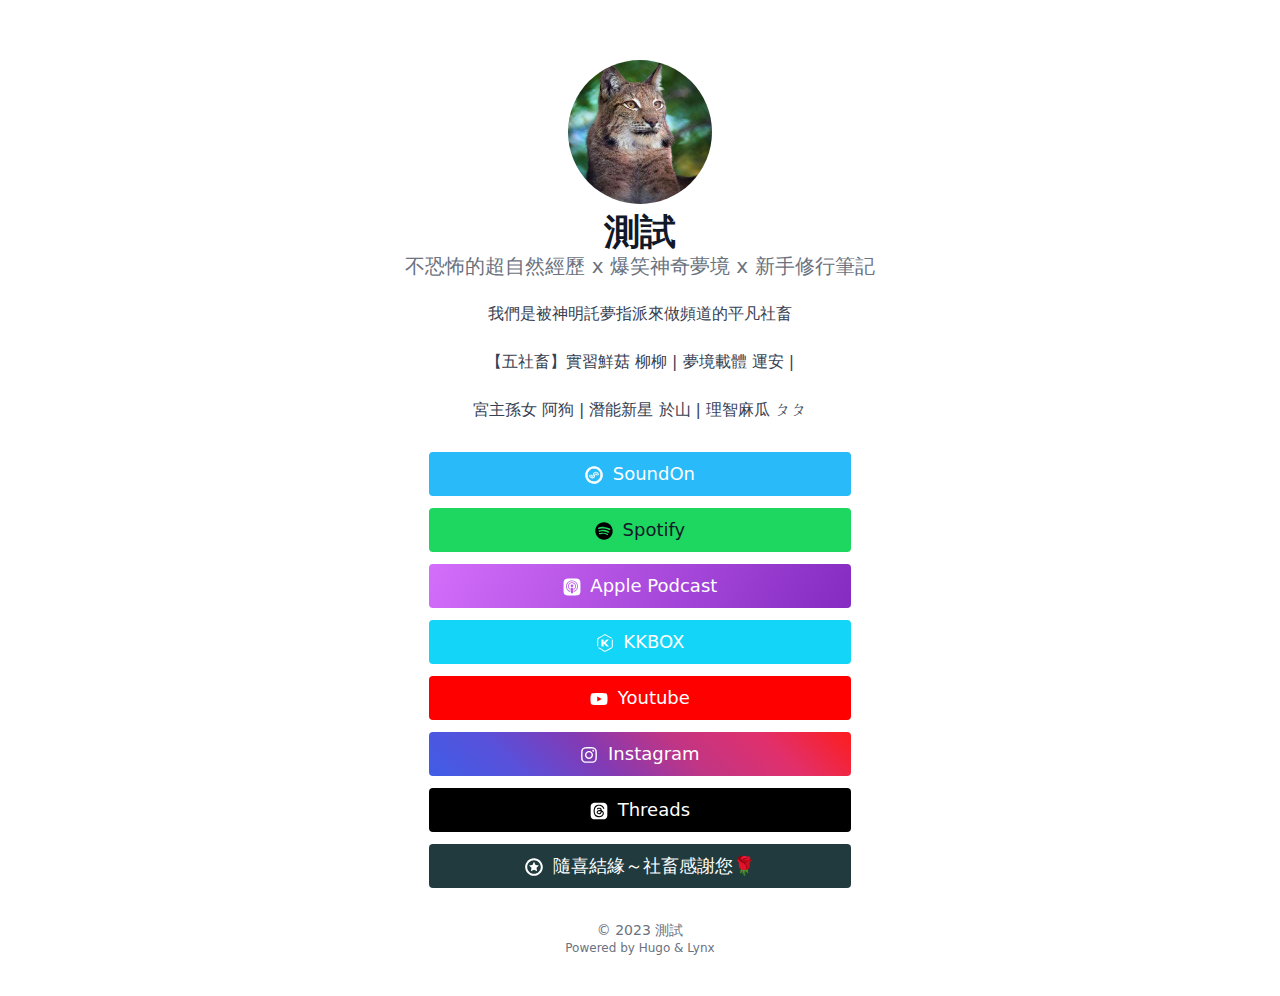
==== index.html @ 3e73d20d "first commit" ====
<!DOCTYPE html>
<html lang="en"><head>
  <meta charset="utf-8" />
  
    <meta http-equiv="content-language" content="en" />
  
  <meta name="viewport" content="width=device-width, initial-scale=1.0" />
  <meta http-equiv="X-UA-Compatible" content="ie=edge" />
  
  <title>測試</title>
    <meta name="title" content="測試" />
  
  <meta name="description" content="This is a demo of the Lynx theme for Hugo." />
  
  
  
  <link rel="canonical" href="/" />
  <link rel="alternate" type="application/rss+xml" href="/index.xml" title="測試" />
  
  
  
  
  
  
    
  
  
  <link
    type="text/css"
    rel="stylesheet"
    href="/css/main.bundle.min.8aeb8c2f6713e974db83038d2e176ee71fe43e779124f0eef22731e68df5c7ec5fd3cccecf2d9093b890f5bb307dc38aea1a0fc0b353f7844318008ac1b16dfb.css"
    integrity="sha512-iuuML2cT6XTbgwONLhdu5x/kPneRJPDu8icx5o31x&#43;xf08zOzy2Qk7iQ9bswfcOK6hoPwLNT94RDGACKwbFt&#43;w=="
  />
  
  
    <link rel="apple-touch-icon" sizes="180x180" href="/apple-touch-icon.png" />
    <link rel="icon" type="image/png" sizes="32x32" href="/favicon-32x32.png" />
    <link rel="icon" type="image/png" sizes="16x16" href="/favicon-16x16.png" />
    <link rel="manifest" href="/site.webmanifest" />
  
  
  
  
  
  
  
  <meta property="og:title" content="" />
<meta property="og:description" content="This is a demo of the Lynx theme for Hugo." />
<meta property="og:type" content="website" />
<meta property="og:url" content="/" />


  <meta name="twitter:card" content="summary"/>
<meta name="twitter:title" content=""/>
<meta name="twitter:description" content="This is a demo of the Lynx theme for Hugo."/>

  
  
    <meta name="generator" content="Hugo 0.120.4">
  
  
  <meta name="author" content="測試" />
  
    
      <link href="#ZgotmplZ" rel="me" />
    
      <link href="#ZgotmplZ" rel="me" />
    
      <link href="#ZgotmplZ" rel="me" />
    
      <link href="#ZgotmplZ" rel="me" />
    
      <link href="#ZgotmplZ" rel="me" />
    
      <link href="#ZgotmplZ" rel="me" />
    
      <link href="#ZgotmplZ" rel="me" />
    
      <link href="#ZgotmplZ" rel="me" />
    
  
  
  
  
  


  
  



<script async src="https://www.googletagmanager.com/gtag/js?id=G-GYVXCGWZGB"></script>
<script>
  window.dataLayer = window.dataLayer || [];
  function gtag(){dataLayer.push(arguments);}
  gtag('js', new Date());

  gtag('config', 'G-GYVXCGWZGB');
</script>  

</head>
<body
    class="flex flex-col h-screen px-6 m-auto text-lg leading-7 bg-neutral max-w-7xl text-neutral-900 dark:bg-neutral-800 dark:text-white sm:px-14 md:px-24 lg:px-32"
  >
    <main class="flex-grow">
  <article class="flex flex-col items-center justify-center h-full mt-10 text-center">
    <header class="flex flex-col items-center mb-3">
      
        
        
        
          
        
        
          
        
        <img
          class="mb-2 rounded-full h-36 w-36"
          width="144"
          height="144"
          alt="測試"
          src="/author_hu9f62e1fffce95f2be1040d0fb44e4b3d_43499_288x288_fill_q75_box_smart1.jpg"
        />
      
      <h1 class="text-4xl font-extrabold dark:text-white">
        測試
      </h1>
      
        <h2 class="text-xl text-neutral-500 dark:text-neutral-400">
          不恐怖的超自然經歷 x 爆笑神奇夢境 x 新手修行筆記
        </h2>
      
      
        <section class="pt-5 prose dark:prose-invert"><p>我們是被神明託夢指派來做頻道的平凡社畜</p>
<p>【五社畜】實習鮮菇 柳柳 | 夢境載體 運安 |</p>
<p>宮主孫女 阿狗 | 潛能新星 於山 | 理智麻瓜 ㄆㄆ</p>
</section>
      
    </header>
    
      <div class="flex flex-col flex-wrap min-w-full mt-4 sm:min-w-0">
        
          
            
            
            
            
            
            
              
              
              
              
              
            
            <a
              class="link link-soundon mb-3 min-w-full rounded py-2 text-lg sm:px-24"
              href="https://player.soundon.fm/p/d3e6643a-6349-46fe-b2cc-c78e1b31437b"
              target="_blank"
              
              rel="me noopener noreferrer"
            ><span class="mr-1">

  <span class="relative inline-block align-text-bottom icon">
    <?xml version="1.0" encoding="utf-8"?>
<!-- Generator: Adobe Illustrator 25.1.0, SVG Export Plug-In . SVG Version: 6.00 Build 0)  -->
<svg version="1.1" id="圖層_1" focusable="false" xmlns="http://www.w3.org/2000/svg" xmlns:xlink="http://www.w3.org/1999/xlink"
	 x="0px" y="0px" viewBox="0 0 512 512" style="enable-background:new 0 0 512 512;" xml:space="preserve">
<style type="text/css">
	.st0{display:none;}
	.st1{fill:#FFFFFF;}
</style>
<path class="st0" d="M256,8C118.9,8,8,118.9,8,256s110.9,248,248,248c48.2,0,95.3-14.1,135.4-40.2c12-7.8,14.6-24.3,5.6-35.4
	L386.8,416c-7.7-9.4-21.2-11.7-31.4-5.1C325.9,429.8,291.3,440,256,440c-101.5,0-184-82.5-184-184S154.5,72,256,72
	c100.1,0,184,57.6,184,160c0,38.8-21.1,79.7-58.2,83.7c-17.3-0.5-16.9-12.9-13.5-30l23.4-121.1c2.9-14.8-8.5-28.6-23.6-28.6h-45
	c-6.9,0-12.7,5.2-13.4,12v0.1c-14.7-17.9-40.4-21.8-60-21.8c-74.6,0-137.8,62.2-137.8,151.5c0,65.3,36.8,105.9,96,105.9
	c27,0,57.4-15.6,75-38.3c9.5,34.1,40.6,34.1,70.7,34.1C462.6,379.4,504,307.8,504,232C504,95.7,394,8,256,8z M234.3,312.4
	c-22.2,0-36.1-15.6-36.1-40.8c0-45,30.8-72.7,58.6-72.7c22.3,0,35.6,15.2,35.6,40.8C292.5,284.8,258.6,312.4,234.3,312.4
	L234.3,312.4z"/>
<g>
	<g>
		<g>
			<path class="st1" d="M254.1,496.5c-32.1,0-63.3-6.5-92.9-19.2C132.7,465,107.1,447.4,85,425c-45.8-46.5-70.5-107.8-69.5-172.7
				C17.4,121.7,125.4,15.5,256.2,15.5c1.5,0,2.9,0,4.4,0c32,0.6,63.2,7.5,92.6,20.7c28.6,12.8,54.1,30.8,76,53.4
				c44.7,46.4,68.6,107.3,67.3,171.4C494,390.8,386.8,496.4,257.7,496.4c-0.6,0-1.1,0-1.7,0C255.4,496.5,254.1,496.5,254.1,496.5z
				 M256.8,64.4c-51.6,0-100.1,19.9-136.4,56.1c-36.2,36.1-56.2,84.2-56.2,135.4c0.1,50.9,19.7,98.8,55.4,134.9
				c35.6,36.1,83.1,56.3,133.7,57c0.9,0,1.8,0,2.6,0l0,0c51.1,0,99.1-19.7,135.2-55.6c35.8-35.5,55.9-82.8,56.6-133
				c0.8-51.8-18.6-100.6-54.7-137.4c-36-36.7-83.9-57.1-135-57.4L256.8,64.4z"/>
			<path class="st1" d="M254.1,497c-32,0-63.3-6.5-93.1-19.2c-28.5-12.3-54.2-29.9-76.4-52.4C38.7,378.7,14,317.3,15,252.3
				C16.9,121.4,125.1,15,256.2,15h4.4c32.3,0.6,63.5,7.6,92.8,20.7c28.5,12.7,54.1,30.7,76.2,53.5c44.8,46.5,68.7,107.5,67.4,171.8
				c-2.5,130.1-109.9,235.9-239.3,235.9H256C255.4,497,254.2,497,254.1,497z M260.6,16h-4.4C125.6,16,17.9,122,16,252.3
				C15,317,39.6,378.2,85.4,424.6c22.1,22.4,47.7,39.9,76,52.2c29.6,12.7,60.8,19.2,92.7,19.2c0.4,0,1.4,0,1.8-0.1l1.8,0
				c128.9,0,235.8-105.4,238.3-234.9c1.3-64-22.6-124.7-67.2-171c-22-22.7-47.5-40.6-75.8-53.3C323.8,23.6,292.7,16.6,260.6,16z
				 M255.9,448.3h-2.6c-50.8-0.7-98.4-21-134.1-57.1C83.5,355,63.8,307,63.7,255.9c0-51.3,20-99.5,56.3-135.8
				c36.4-36.3,84.9-56.2,136.8-56.2h1.2c51.2,0.3,99.2,20.7,135.4,57.5c36.2,36.9,55.6,85.8,54.8,137.8
				c-0.7,50.4-20.9,97.8-56.7,133.3C355.3,428.5,307.2,448.3,255.9,448.3z M256.8,64.9c-51.5,0-99.9,19.9-136,56
				c-36.1,36-56.1,84-56.1,135c0.1,50.8,19.7,98.6,55.3,134.5c35.5,36,82.8,56.2,133.4,56.9h2.6c51,0,98.9-19.7,134.8-55.5
				c35.7-35.4,55.8-82.5,56.5-132.7c0.8-51.7-18.6-100.4-54.6-137c-35.9-36.6-83.7-57-134.6-57.2H256.8z"/>
		</g>
		<g>
			<path class="st1" d="M256.2,24c1.4,0,2.8,0,4.3,0c125.1,2.3,230,106.8,227.5,236.8C485.5,385.8,382.5,488,257.7,488
				c-0.6,0-1.1,0-1.7,0s-1.2,0-1.8,0C127.7,488,22.1,382.2,24,252.4C25.9,127.7,128.9,24,256.2,24 M255.9,456.4
				c111.1,0,198.7-89.2,200.3-197C458,147.1,367.9,56.6,258,55.9c-0.4,0-0.9,0-1.3,0c-111.5,0-201.1,89.5-201.1,200
				c0.2,109.9,88.2,199,197.4,200.5C254.1,456.4,255,456.4,255.9,456.4 M256.2,7L256.2,7L256.2,7c-33.4,0-65.8,6.6-96.4,19.5
				C130.4,38.9,103.9,56.7,81,79.4c-22.8,22.5-40.8,48.8-53.5,77.9c-13.1,30.1-20,62.1-20.5,94.9c-0.5,34,5.8,67.1,18.7,98.4
				C38.1,380.6,56,407.7,79,431c22.8,23.2,49.4,41.4,79,54.1c30.6,13.2,63,19.9,96.2,19.9c0.6,0,1.2,0,1.8,0s1.1,0,1.7,0
				c133.7,0,244.7-109.4,247.3-243.8c0.7-33.7-5.3-66.6-17.9-97.6c-12-29.7-29.4-56.6-51.8-79.9c-22.6-23.4-49-42-78.6-55.2
				C326.3,14.9,294,7.6,260.8,7C259.3,7,257.8,7,256.2,7L256.2,7z M255.9,439.4c-0.8,0-1.7,0-2.5,0c-48.4-0.6-93.7-20-127.7-54.5
				s-52.8-80.3-52.9-129c0-48.9,19.1-94.9,53.7-129.4c34.7-34.6,81-53.6,130.4-53.6c0.4,0,0.8,0,1.2,0c24.6,0.2,48.5,5.2,71,14.9
				c21.8,9.4,41.3,22.9,58,40c34.5,35.2,53,81.9,52.3,131.3c-0.4,24.2-5.4,47.6-15,69.7c-9.3,21.5-22.5,40.8-39.1,57.3
				C350.6,420.5,304.7,439.4,255.9,439.4L255.9,439.4z"/>
			<path class="st1" d="M257.7,505.5h-3.5c-33.3,0-65.7-6.7-96.4-19.9c-29.7-12.7-56.3-31-79.2-54.2c-23-23.3-40.9-50.4-53.4-80.6
				C12.3,319.4,6,286.2,6.5,252.2c0.5-32.9,7.4-64.9,20.5-95.1c12.8-29.3,30.8-55.6,53.6-78.1c23-22.8,49.5-40.6,79-53
				c30.8-13,63.3-19.5,96.6-19.5h4.6c33.2,0.6,65.5,7.8,96.1,21.5c29.5,13.2,56,31.8,78.8,55.3c22.4,23.3,39.8,50.2,51.9,80.1
				c12.6,31,18.6,63.9,17.9,97.8C502.9,395.9,391.7,505.5,257.7,505.5z M260.8,7.5h-4.6C223,7.5,190.6,14,160,27
				c-29.3,12.4-55.8,30.1-78.6,52.8c-22.7,22.4-40.6,48.5-53.4,77.7c-13.1,30-20,61.9-20.5,94.7c-0.5,33.9,5.8,66.9,18.7,98.2
				c12.4,30.1,30.3,57.1,53.2,80.2c22.7,23.1,49.3,41.3,78.8,54c30.5,13.2,62.8,19.9,96,19.9h3.5c133.5,0,244.2-109.1,246.8-243.3
				c0.7-33.7-5.3-66.5-17.9-97.4c-12-29.7-29.4-56.6-51.7-79.7c-22.6-23.4-49-42-78.4-55.1C326,15.3,293.8,8.1,260.8,7.5z
				 M257.7,488.5h-3.5c-31,0-61.2-6.2-89.7-18.6c-27.6-11.9-52.4-28.9-73.8-50.6c-44.3-44.9-68.2-104.2-67.3-167
				C25.4,126.2,129.8,23.5,256.2,23.5h4.3c30.7,0.6,60.6,7.2,88.9,19.7c27.4,12.2,52,29.3,73.1,50.9c43.8,45,67.2,104.1,66,166.6
				C486,386.4,382.5,488.5,257.7,488.5z M260.5,24.5h-4.3c-125.8,0-229.8,102.2-231.7,227.9c-0.9,62.5,22.9,121.5,67,166.3
				c21.2,21.5,45.9,38.5,73.4,50.3c28.4,12.3,58.5,18.5,89.3,18.5h3.5c124.2,0,227.3-101.7,229.8-226.7
				c1.2-62.2-22.2-121.2-65.8-165.9c-21-21.5-45.5-38.6-72.8-50.7C320.9,31.7,291.1,25.1,260.5,24.5z M255.9,456.9H253
				c-53-0.7-102.7-21.9-139.9-59.7c-37.3-37.8-57.9-88-58-141.3c0-53.6,20.9-104,58.9-141.8c38-37.9,88.7-58.7,142.7-58.7h1.3
				c53.6,0.3,103.9,21.7,141.5,60.3c37.7,38.6,58,89.6,57.2,143.8c-0.8,52.6-21.8,102.1-59.2,139.3
				C359.7,436.2,309.4,456.9,255.9,456.9z M256.7,56.4c-53.7,0-104.2,20.7-142,58.4c-37.8,37.6-58.6,87.7-58.6,141.1
				c0.1,53,20.6,102.9,57.7,140.5c37.1,37.6,86.5,58.7,139.2,59.5h2.9c53.3,0,103.3-20.6,140.9-57.9c37.2-37,58.2-86.2,58.9-138.6
				c0.9-53.9-19.3-104.7-56.9-143C361.4,78,311.3,56.7,258,56.4H256.7z M255.9,439.9h-2.5c-48.4-0.6-93.9-20-128.1-54.6
				c-34.1-34.6-52.9-80.5-53-129.4c0-49.1,19.1-95.1,53.8-129.8c34.8-34.7,81.2-53.7,130.8-53.7h1.2c24.7,0.2,48.7,5.2,71.2,14.9
				c21.8,9.4,41.3,22.9,58.2,40.1c34.5,35.2,53.1,82,52.4,131.7c-0.4,24.3-5.5,47.8-15,69.9c-9.3,21.5-22.5,40.8-39.2,57.5
				C350.9,420.9,304.8,439.9,255.9,439.9z M256.9,73.4c-49.3,0-95.5,19-130,53.5c-34.5,34.4-53.6,80.3-53.6,129
				c0.1,48.5,18.8,94.2,52.8,128.6c34,34.5,79.2,53.8,127.4,54.4h2.5c48.6,0,94.5-18.9,129-53.2c16.6-16.5,29.7-35.7,39-57.1
				c9.5-21.9,14.6-45.3,15-69.5c0.7-49.4-17.8-95.9-52.2-130.9C370,111,350.5,97.6,328.9,88.3c-22.4-9.7-46.2-14.7-70.8-14.9H256.9z
				"/>
		</g>
	</g>
	<g>
		<path class="st1" d="M123.3,269c-0.2-9.3,4.7-14.2,12.5-12.1c6.2,1.7,7.2,6.6,7.6,12.1c1.7,21.6,11.6,38.4,30.2,49.7
			c36,21.8,85.1-2.1,90.3-44c0.9-7,0.7-14.1,1.7-21c3-20.1,16.8-33.3,37.7-36.7c16.9-2.7,35.1,7.1,43.3,23.9
			c2.6,5.4,4.1,11.5,5.1,17.5c1.1,7-2.2,11-8.1,11.5c-6.3,0.6-11-3.2-11.7-9.8c-0.7-7.4-3.8-13.5-9.5-18.2
			c-13.1-10.8-32.9-4.2-36.2,12.5c-1.7,8.9-1.6,18.1-3.3,27c-7.5,39.9-42.7,67.4-83.2,65.3C159.4,344.7,124.4,309,123.3,269z"/>
		<path class="st1" d="M204.1,350.8c-1.5,0-3.1,0-4.6-0.1c-42.3-2.1-79-39.5-80.2-81.6l0,0c-0.1-6.3,1.8-11.3,5.4-14.1
			c2.2-1.8,6.2-3.5,12.1-1.9c9.6,2.6,10.2,11.4,10.5,15.7c1.6,20.5,11.1,36.1,28.3,46.6c15.7,9.5,35.4,10.2,52.8,1.8
			c17.4-8.5,29.2-24.5,31.5-42.8c0.4-3.2,0.6-6.5,0.8-9.8c0.2-3.7,0.4-7.5,0.9-11.3c3.2-21.8,18.2-36.4,41-40.1
			c18.7-3,38.7,8,47.5,26.1c2.4,5,4.2,11.1,5.5,18.6c0.9,5.8-0.8,9.5-2.4,11.5c-2.1,2.7-5.4,4.3-9.3,4.6c-8.5,0.8-15.1-4.7-16-13.4
			c-0.6-6.5-3.3-11.6-8.1-15.5c-5.2-4.3-12-5.5-18.2-3.3c-6.1,2.2-10.3,7.1-11.5,13.5c-0.8,4.2-1.2,8.5-1.6,13.1
			c-0.4,4.5-0.8,9.2-1.7,13.9C279.2,322.6,244.8,350.8,204.1,350.8z M127.3,268.9c1.1,38.1,34.3,71.9,72.6,73.8
			c38.7,2,71.9-24.1,79.1-62c0.8-4.3,1.2-8.6,1.6-13.1c0.4-4.5,0.8-9.3,1.7-13.9c1.8-9.1,8-16.4,16.7-19.5c8.9-3.2,18.6-1.4,26,4.6
			c6.4,5.3,10.1,12.4,10.9,20.9c0.5,4.3,3.1,6.6,7.3,6.2c1.8-0.2,3-0.7,3.8-1.6c1.1-1.4,1-3.6,0.8-5.3c-1.1-6.7-2.7-12.1-4.8-16.4
			c-7.3-15-23.8-24.1-39.1-21.7c-19.4,3.2-31.6,15-34.4,33.3c-0.5,3.4-0.7,6.9-0.9,10.6c-0.2,3.4-0.4,6.9-0.8,10.4
			c-2.6,21.1-16,39.4-35.9,49c-19.8,9.6-42.4,8.8-60.4-2.1c-19.5-11.8-30.3-29.6-32.1-52.8c-0.4-5.8-1.4-7.7-4.7-8.6
			c-2.2-0.6-3.9-0.4-5.1,0.5C128.1,262.5,127.2,265.3,127.3,268.9z"/>
	</g>
	<g>
		<path class="st1" d="M308.5,187.7c-32.8-0.1-59.2,25.7-61.2,59.7c-0.2,4.3-0.1,8.6-0.6,12.8c-2.9,21.3-20.3,37.1-41.5,37.8
			c-20.5,0.7-39.2-14.3-43.7-34.9c-0.5-2.3-1-4.7-1.1-7.1c-0.4-7,2.5-10.8,8.5-11.2c6.2-0.4,10.7,3.2,11.3,9.6
			c0.6,6.6,2.9,12.4,7.7,16.8c6.9,6.4,14.9,8.8,24.1,5.4c10.1-3.8,13.9-11.8,15.2-22c1.5-11.3,2.2-23.1,5.8-33.8
			c11.5-34.1,45.7-55.8,81-52.7c36,3.1,67.5,31.5,73.5,66.4c0.8,4.5,1.2,9.2,1.3,13.8c0.1,5.9-3,9.3-8.3,9.8
			c-6,0.5-10.3-2.6-11.2-8.3c-0.7-4.6-0.8-9.2-1.8-13.8C361.6,208.1,336.7,187.8,308.5,187.7z"/>
		<path class="st1" d="M203.8,302c-21.7,0-41.4-16.1-46.2-38.1c-0.6-2.6-1.1-5.1-1.2-7.8c-0.5-9,4.1-14.8,12.2-15.4
			c8.5-0.5,14.8,4.8,15.5,13.2c0.6,6.1,2.7,10.8,6.4,14.2c6.2,5.8,12.8,7.3,20,4.6c7.5-2.8,11.3-8.4,12.6-18.8
			c0.3-2.5,0.6-5,0.9-7.5c1-9,2.1-18.3,5.1-27.1c11.9-35.4,47.8-58.7,85.1-55.4c37.7,3.2,70.8,33.2,77.1,69.7
			c0.8,4.4,1.2,9.3,1.4,14.4c0.1,7.9-4.4,13.2-11.9,13.9c-8.2,0.7-14.3-3.9-15.5-11.7c-0.3-2-0.5-3.9-0.7-5.7
			c-0.3-2.7-0.5-5.3-1.1-7.8c-5.5-26.1-28.7-45.1-55.1-45.1c-0.1,0-0.1,0-0.2,0c-30.6,0-55.1,24-57,55.9c-0.1,1.3-0.1,2.7-0.1,4.1
			c-0.1,2.9-0.1,5.9-0.5,8.9c-3.2,23.2-22.2,40.6-45.3,41.3C204.8,302,204.3,302,203.8,302z M169.8,248.8c-0.2,0-0.5,0-0.7,0
			c-2.6,0.2-5.1,0.9-4.8,7c0.1,2.1,0.5,4.2,1,6.5c4.1,18.7,21.1,32.4,39.7,31.8c19.2-0.6,35-15.1,37.7-34.3c0.3-2.5,0.4-5.2,0.4-8.1
			c0-1.5,0.1-2.9,0.1-4.4c2.1-36.3,30.1-63.5,65-63.5c0.1,0,0.1,0,0.2,0h0c30.2,0.1,56.6,21.8,62.9,51.5c0.6,3,0.9,5.9,1.2,8.7
			c0.2,1.8,0.4,3.6,0.6,5.3c0.7,4.5,4.2,5.2,6.9,4.9c2.3-0.2,4.7-1.1,4.6-5.7c-0.1-4.7-0.5-9.1-1.2-13.2
			c-5.7-33-35.7-60.2-69.9-63.1c-33.8-3-66.1,18.1-76.9,50c-2.7,7.9-3.7,16.8-4.7,25.4c-0.3,2.5-0.6,5.1-0.9,7.6
			c-1.1,8.3-4.1,20.1-17.8,25.2c-10.1,3.7-19.8,1.6-28.2-6.2c-5.2-4.8-8.2-11.3-9-19.4C175.9,250.9,173.6,248.8,169.8,248.8z"/>
	</g>
</g>
</svg>

  </span>

</span>SoundOn
            </a>
          
        
          
            
            
            
            
            
            
              
              
              
              
              
            
            <a
              class="link link-spotify mb-3 min-w-full rounded py-2 text-lg sm:px-24"
              href="https://open.spotify.com/show/7B7YPBmwOzaL67Dl4RHMFv"
              target="_blank"
              
              rel="me noopener noreferrer"
            ><span class="mr-1">

  <span class="relative inline-block align-text-bottom icon">
    <?xml version="1.0" encoding="utf-8"?>
<!-- Generator: Adobe Illustrator 25.1.0, SVG Export Plug-In . SVG Version: 6.00 Build 0)  -->
<svg version="1.1" id="圖層_1" focusable="false" xmlns="http://www.w3.org/2000/svg" xmlns:xlink="http://www.w3.org/1999/xlink"
	 x="0px" y="0px" viewBox="0 0 512 512" style="enable-background:new 0 0 512 512;" xml:space="preserve">
<style type="text/css">
	.st0{display:none;}
</style>
<path class="st0" d="M256,8C118.9,8,8,118.9,8,256c0,137.1,110.9,248,248,248c48.2,0,95.3-14.1,135.4-40.2
	c12-7.8,14.6-24.3,5.6-35.4L386.8,416c-7.7-9.4-21.2-11.7-31.4-5.1C325.9,429.8,291.3,440,256,440c-101.5,0-184-82.5-184-184
	S154.5,72,256,72c100.1,0,184,57.6,184,160c0,38.8-21.1,79.7-58.2,83.7c-17.3-0.5-16.9-12.9-13.5-30l23.4-121.1
	c2.9-14.8-8.5-28.6-23.6-28.6h-45c-6.9,0-12.7,5.2-13.4,12l0,0.1c-14.7-17.9-40.4-21.8-60-21.8c-74.6,0-137.8,62.2-137.8,151.5
	c0,65.3,36.8,105.9,96,105.9c27,0,57.4-15.6,75-38.3c9.5,34.1,40.6,34.1,70.7,34.1C462.6,379.4,504,307.8,504,232
	C504,95.7,394,8,256,8z M234.3,312.4c-22.2,0-36.1-15.6-36.1-40.8c0-45,30.8-72.7,58.6-72.7c22.3,0,35.6,15.2,35.6,40.8
	C292.5,284.8,258.6,312.4,234.3,312.4L234.3,312.4z"/>
<path d="M9,255.5C9.1,119.1,119.4,9.2,255.9,9c138.1-0.2,249,113.5,247,250.9C501,392.7,391.2,504.3,252.5,503
	C118.7,501.7,9,391.1,9,255.5z M413.9,232.4c11.2-1,19.9-7.3,23-17.4c3.2-10.4-0.4-21.3-9.7-26.9c-8.1-4.9-16.4-9.3-25-13.3
	c-45.7-21.2-94.2-30.8-144-34.9c-33.8-2.8-67.6-2.3-101.1,2.7c-19.2,2.9-38.3,7.2-57,12.2c-12.8,3.4-18.8,17.5-14.5,29.9
	c4.2,12.3,17.3,18.7,29.9,14.8c22.8-7.1,46.2-10.4,69.8-12.1c36.1-2.7,72.1-1.1,107.9,4.6c38,6.1,74.4,16.5,108,35.7
	C405.1,230,409.7,230.9,413.9,232.4z M210.1,223.9c-6.6,0.3-18.1,0-29.2,1.7c-21.9,3.4-43.7,7.4-65.3,12.4
	c-11.9,2.7-17.1,14-13.7,25c3.3,10.8,13.9,16.1,25.7,12.8c20.6-5.7,41.5-9.5,63-11c44.5-3.1,88,1.7,130,16.4
	c18.3,6.4,35.5,15.8,53.1,24c10.7,5,21.3,2,27.1-8c5.1-8.9,2.1-20.2-7.1-26.4c-2.8-1.9-5.7-3.6-8.6-5.2
	C332.1,236.7,275,224.2,210.1,223.9z M216.7,304.4c-11.5,0.6-23.1,0.5-34.5,2c-19.3,2.6-38.4,6.2-57.6,9.5c-5.8,1-9.9,4.4-12.1,9.9
	c-2.3,6-1.3,11.6,2.8,16.5c4.8,5.7,11.1,5.9,17.9,4.8c19.6-3.1,39.2-6.6,59-8.8c30.3-3.3,60.3-1,90,5.9c23.2,5.4,45,14.5,65.6,26.6
	c8.4,5,17.8,2.5,22.4-5.4c4.7-8,2.2-16.9-6.2-22.2c-3.2-2-6.5-3.9-9.8-5.7C311.3,314.2,265.3,304.3,216.7,304.4z"/>
</svg>

  </span>

</span>Spotify
            </a>
          
        
          
            
            
            
            
            
            
              
              
              
              
              
            
            <a
              class="link link-applepodcast mb-3 min-w-full rounded py-2 text-lg sm:px-24"
              href="https://podcasts.apple.com/us/podcast/%e8%b6%85%e8%87%aa%e7%84%b6%e7%a4%be%e7%95%9c/id1712254538"
              target="_blank"
              
              rel="me noopener noreferrer"
            ><span class="mr-1">

  <span class="relative inline-block align-text-bottom icon">
    <?xml version="1.0" encoding="utf-8"?>
<!-- Generator: Adobe Illustrator 25.1.0, SVG Export Plug-In . SVG Version: 6.00 Build 0)  -->
<svg version="1.1" id="圖層_1" focusable="false" xmlns="http://www.w3.org/2000/svg" xmlns:xlink="http://www.w3.org/1999/xlink"
	 x="0px" y="0px" viewBox="0 0 512 512" style="enable-background:new 0 0 512 512;" xml:space="preserve">
<style type="text/css">
	.st0{display:none;}
	.st1{fill:#FFFFFF;}
</style>
<path class="st0" d="M256,8C118.9,8,8,118.9,8,256s110.9,248,248,248c48.2,0,95.3-14.1,135.4-40.2c12-7.8,14.6-24.3,5.6-35.4
	L386.8,416c-7.7-9.4-21.2-11.7-31.4-5.1C325.9,429.8,291.3,440,256,440c-101.5,0-184-82.5-184-184S154.5,72,256,72
	c100.1,0,184,57.6,184,160c0,38.8-21.1,79.7-58.2,83.7c-17.3-0.5-16.9-12.9-13.5-30l23.4-121.1c2.9-14.8-8.5-28.6-23.6-28.6h-45
	c-6.9,0-12.7,5.2-13.4,12v0.1c-14.7-17.9-40.4-21.8-60-21.8c-74.6,0-137.8,62.2-137.8,151.5c0,65.3,36.8,105.9,96,105.9
	c27,0,57.4-15.6,75-38.3c9.5,34.1,40.6,34.1,70.7,34.1C462.6,379.4,504,307.8,504,232C504,95.7,394,8,256,8z M234.3,312.4
	c-22.2,0-36.1-15.6-36.1-40.8c0-45,30.8-72.7,58.6-72.7c22.3,0,35.6,15.2,35.6,40.8C292.5,284.8,258.6,312.4,234.3,312.4
	L234.3,312.4z"/>
<path class="st1" d="M495.9,258.1c0,41.7,0.4,83.4-0.2,125.1c-0.3,22.3-4.1,44.2-16.6,63.5c-17.8,27.5-43.1,43.3-75.5,47
	c-13.5,1.6-27.1,2.2-40.6,2.2c-76.9,0.2-153.8,0.2-230.6-0.1c-20-0.1-39.8-2.6-58-11.9c-33.2-17-51.9-44.4-56.2-81.3
	c-1.8-15.7-2.2-31.6-2.3-47.3c-0.2-70-0.1-140,0.2-210c0.1-18.8,0.8-37.7,6.7-55.8c13-39.9,41-63,81.9-69.9c14.8-2.5,30-3.2,45-3.3
	c70.7-0.3,141.5-0.3,212.2,0c20.2,0.1,40.7,0.1,60.3,6.5c41.6,13.6,65.3,42.6,71.2,85.8c1.8,13,2.1,26.3,2.2,39.5
	c0.3,36.7,0.1,73.3,0.1,110C495.8,258.1,495.9,258.1,495.9,258.1z M203.3,396.9c-0.8-5.8-1.8-10.6-1.9-15.4
	c-0.2-5.8-2.9-8.8-8.1-11.2c-62.3-29.4-95.8-98-80.9-164.7c17.5-78,94.2-127.8,173-112.3c75,14.8,127.4,87.7,116.3,163.7
	c-7.6,52.4-36.3,90.2-83.7,113.8c-2.1,1-5.2,2.3-5.7,4.1c-1.7,6.9-2.6,13.9-3.8,21.1c11.9,0.4,42.4-16.6,61.5-34.2
	c32.4-30,51.2-67,54.4-111.1c6.8-94.3-59.6-173.4-154.3-182.1c-91-8.4-172.4,58.6-182.2,150.6C78.1,310.3,141.1,378.6,203.3,396.9z
	 M316.5,330c0.6,0.5,1.2,1,1.8,1.4c8.8-4.9,16.1-11.8,22.7-19.4c21.4-24.5,30.7-53.2,27.9-85.6c-5-57.5-55.2-105.9-119-102.5
	c-61.8,3.2-109.6,56.4-107.1,118.3c1.4,34.7,32.4,88,53,87.9c0-5.9-0.2-11.8,0.1-17.7c0.2-4.5-1.2-7.7-4.4-10.9
	c-16.3-16.4-24.9-36.2-26.5-59.3c-4.1-60,54.7-108.9,112.9-93.6c69.4,18.2,92.7,101.7,42.8,153.3c-1.6,1.7-3.8,3.8-4,5.8
	C316.2,315.2,316.5,322.6,316.5,330z M297.6,322.5c0-4.3-0.1-8.5,0-12.8c0.2-14.7-8.3-23-21.1-27.4c-6.1-2.1-12.6-3.3-19.1-3.6
	c-29.2-1.5-44,12.6-43.1,41.5c1.1,33.5,5.6,66.6,12.6,99.4c1.9,8.8,7.1,14.6,15.3,17.7c9.2,3.5,18.6,3.5,27.8-0.2
	c8-3.2,13-8.9,14.9-17.4C292.1,387.6,295.5,355.1,297.6,322.5z M295.4,223.6c0.1-22-17.2-39.5-39-39.7c-21.9-0.1-39.6,17.2-39.8,39
	c-0.2,22.2,17.2,39.9,39.3,40C277.8,262.9,295.3,245.5,295.4,223.6z"/>
</svg>

  </span>

</span>Apple Podcast
            </a>
          
        
          
            
            
            
            
            
            
              
              
              
              
              
            
            <a
              class="link link-kkbox mb-3 min-w-full rounded py-2 text-lg sm:px-24"
              href="https://podcast.kkbox.com/tw/channel/Op-Wp2ywvZGEOYnI89"
              target="_blank"
              
              rel="me noopener noreferrer"
            ><span class="mr-1">

  <span class="relative inline-block align-text-bottom icon">
    <?xml version="1.0" encoding="utf-8"?>
<!-- Generator: Adobe Illustrator 25.1.0, SVG Export Plug-In . SVG Version: 6.00 Build 0)  -->
<svg version="1.1" id="圖層_1" focusable="false" xmlns="http://www.w3.org/2000/svg" xmlns:xlink="http://www.w3.org/1999/xlink"
	 x="0px" y="0px" viewBox="0 0 512 512" style="enable-background:new 0 0 512 512;" xml:space="preserve">
<style type="text/css">
	.st0{display:none;}
	.st1{fill:#FFFFFF;}
</style>
<path class="st0" d="M256,8C118.9,8,8,118.9,8,256c0,137.1,110.9,248,248,248c48.2,0,95.3-14.1,135.4-40.2
	c12-7.8,14.6-24.3,5.6-35.4L386.8,416c-7.7-9.4-21.2-11.7-31.4-5.1C325.9,429.8,291.3,440,256,440c-101.5,0-184-82.5-184-184
	S154.5,72,256,72c100.1,0,184,57.6,184,160c0,38.8-21.1,79.7-58.2,83.7c-17.3-0.5-16.9-12.9-13.5-30l23.4-121.1
	c2.9-14.8-8.5-28.6-23.6-28.6h-45c-6.9,0-12.7,5.2-13.4,12l0,0.1c-14.7-17.9-40.4-21.8-60-21.8c-74.6,0-137.8,62.2-137.8,151.5
	c0,65.3,36.8,105.9,96,105.9c27,0,57.4-15.6,75-38.3c9.5,34.1,40.6,34.1,70.7,34.1C462.6,379.4,504,307.8,504,232
	C504,95.7,394,8,256,8z M234.3,312.4c-22.2,0-36.1-15.6-36.1-40.8c0-45,30.8-72.7,58.6-72.7c22.3,0,35.6,15.2,35.6,40.8
	C292.5,284.8,258.6,312.4,234.3,312.4L234.3,312.4z"/>
<g>
	<path class="st1" d="M367.4,159.5c-29.6,31-59.1,62-90,94.4c30.6,32.7,60.4,64.5,90,96.1c-1.9,2.3-2.5,3.6-3.1,3.6
		c-19.2,0.3-38.4,1.7-57.5,0.2c-7.3-0.6-15.2-6.5-20.8-12c-19-18.6-37.1-38.1-55.6-57.2c-3.1-3.2-6.5-6.1-11.7-11
		c-0.7,6.1-1.4,9.8-1.5,13.6c-0.1,17.9,0.1,35.8-0.2,53.7c-0.2,13.6-2.8,16-16.2,16.4c-9.6,0.3-19.3,0.3-28.9,0
		c-14.9-0.3-17.1-2.5-17.3-18.1c-0.2-14.2-0.1-28.4-0.1-42.6c0-39,0-78,0-116.9c0-4.6,0.1-9.2,0.4-13.7c0.4-6.4,3.7-10.6,10.2-10.8
		c13.7-0.3,27.5-0.4,41.2,0c8.1,0.2,10.7,6.1,10.7,13.3c0.1,15.1,0.1,30.3,0.1,45.4c0,6.3,0,12.7,0,22.3c5.5-4.5,8.6-6.7,11.2-9.4
		c17.9-18.4,36.1-36.6,53.2-55.7c10.8-11.9,23.5-16.8,39-16.5c10.5,0.2,21.1-0.1,31.6,0.1c4.4,0.1,8.9,0.8,13.3,1.2
		C366.2,157.1,366.8,158.3,367.4,159.5z"/>
	<path class="st1" d="M33.3,252.2c0-26.1,0.2-52.3,0-78.4c-0.3-31.7,12.7-54.9,41-70.7c49.6-27.7,98.5-56.7,147.6-85.2
		C245,4.5,268.1,4.8,291,18.1c48.4,27.9,96.7,56.1,145.1,84.2c2,1.2,4,2.3,5.9,3.5c10.6,6.5,12.9,10,10.1,15.2
		c-3.2,6-16.1,11.8-22.7,9.6c-4.3-1.5-8.2-4-12.2-6.3C371.2,97.7,325,71.3,279.2,44.4c-15.9-9.4-30.6-9.2-46.5,0.2
		c-49,28.8-98.3,57.1-147.5,85.4c-14.9,8.6-22.2,20.6-22.1,38.1c0.3,53.2,0,106.3,0.1,159.5c0,9-0.9,17.2-9.8,22.6
		c-12.3,7.5-19.2,4.5-19.7-9.9c-0.5-15.1-0.2-30.2-0.2-45.4C33.3,280.7,33.4,266.4,33.3,252.2C33.3,252.2,33.3,252.2,33.3,252.2z"/>
	<path class="st1" d="M478.7,260.1c0,26.1-0.2,52.3,0,78.4c0.3,31.8-13,54.8-41.2,70.6c-48.4,27-96,55.5-144.2,82.9
		c-8.6,4.9-18.3,8.8-28,10.8c-14.8,3.1-29.1-0.4-42.3-8.1c-49.9-29-99.9-58-149.8-87.1c-0.8-0.5-1.6-0.9-2.3-1.4
		c-9.6-6.1-12-10.1-9.2-15.8c3.2-6.7,15.6-11.9,22.5-8.4c11.9,6,23.3,12.8,34.8,19.4c38.1,22,76.3,43.9,114.1,66.4
		c15.4,9.1,29.8,9.4,45.3,0.3c49.8-29.2,99.9-58,149.9-86.8c14.1-8.1,20.7-19.8,20.7-36c-0.2-53.6-0.2-107.3-0.1-160.9
		c0-15.4,3.7-20.9,16-25.6c8-3.1,12.2-0.8,13.4,7.8c0.5,3.6,0.4,7.3,0.4,11C478.8,205.1,478.7,232.6,478.7,260.1
		C478.7,260.1,478.7,260.1,478.7,260.1z"/>
</g>
</svg>

  </span>

</span>KKBOX
            </a>
          
        
          
            
            
            
            
            
            
              
              
              
              
              
            
            <a
              class="link link-youtube mb-3 min-w-full rounded py-2 text-lg sm:px-24"
              href="https://www.youtube.com/channel/UCUSA6iSOyT4fr9627pr-Aww"
              target="_blank"
              
              rel="me noopener noreferrer"
            ><span class="mr-1">

  <span class="relative inline-block align-text-bottom icon">
    <svg aria-hidden="true" focusable="false" data-prefix="fab" data-icon="youtube" class="svg-inline--fa fa-youtube fa-w-18" role="img" xmlns="http://www.w3.org/2000/svg" viewBox="0 0 576 512"><path fill="currentColor" d="M549.655 124.083c-6.281-23.65-24.787-42.276-48.284-48.597C458.781 64 288 64 288 64S117.22 64 74.629 75.486c-23.497 6.322-42.003 24.947-48.284 48.597-11.412 42.867-11.412 132.305-11.412 132.305s0 89.438 11.412 132.305c6.281 23.65 24.787 41.5 48.284 47.821C117.22 448 288 448 288 448s170.78 0 213.371-11.486c23.497-6.321 42.003-24.171 48.284-47.821 11.412-42.867 11.412-132.305 11.412-132.305s0-89.438-11.412-132.305zm-317.51 213.508V175.185l142.739 81.205-142.739 81.201z"></path></svg>
  </span>

</span>Youtube
            </a>
          
        
          
            
            
            
            
            
            
              
              
              
              
              
            
            <a
              class="link link-instagram mb-3 min-w-full rounded py-2 text-lg sm:px-24"
              href="https://www.instagram.com/liuanngo_ya/"
              target="_blank"
              
              rel="me noopener noreferrer"
            ><span class="mr-1">

  <span class="relative inline-block align-text-bottom icon">
    <svg aria-hidden="true" focusable="false" data-prefix="fab" data-icon="instagram" class="svg-inline--fa fa-instagram fa-w-14" role="img" xmlns="http://www.w3.org/2000/svg" viewBox="0 0 448 512"><path fill="currentColor" d="M224.1 141c-63.6 0-114.9 51.3-114.9 114.9s51.3 114.9 114.9 114.9S339 319.5 339 255.9 287.7 141 224.1 141zm0 189.6c-41.1 0-74.7-33.5-74.7-74.7s33.5-74.7 74.7-74.7 74.7 33.5 74.7 74.7-33.6 74.7-74.7 74.7zm146.4-194.3c0 14.9-12 26.8-26.8 26.8-14.9 0-26.8-12-26.8-26.8s12-26.8 26.8-26.8 26.8 12 26.8 26.8zm76.1 27.2c-1.7-35.9-9.9-67.7-36.2-93.9-26.2-26.2-58-34.4-93.9-36.2-37-2.1-147.9-2.1-184.9 0-35.8 1.7-67.6 9.9-93.9 36.1s-34.4 58-36.2 93.9c-2.1 37-2.1 147.9 0 184.9 1.7 35.9 9.9 67.7 36.2 93.9s58 34.4 93.9 36.2c37 2.1 147.9 2.1 184.9 0 35.9-1.7 67.7-9.9 93.9-36.2 26.2-26.2 34.4-58 36.2-93.9 2.1-37 2.1-147.8 0-184.8zM398.8 388c-7.8 19.6-22.9 34.7-42.6 42.6-29.5 11.7-99.5 9-132.1 9s-102.7 2.6-132.1-9c-19.6-7.8-34.7-22.9-42.6-42.6-11.7-29.5-9-99.5-9-132.1s-2.6-102.7 9-132.1c7.8-19.6 22.9-34.7 42.6-42.6 29.5-11.7 99.5-9 132.1-9s102.7-2.6 132.1 9c19.6 7.8 34.7 22.9 42.6 42.6 11.7 29.5 9 99.5 9 132.1s2.7 102.7-9 132.1z"></path></svg>
  </span>

</span>Instagram
            </a>
          
        
          
            
            
            
            
            
            
              
              
              
              
              
            
            <a
              class="link link-threads mb-3 min-w-full rounded py-2 text-lg sm:px-24"
              href="https://www.threads.net/@liuanngo_ya?hl=zh-tw"
              target="_blank"
              
              rel="me noopener noreferrer"
            ><span class="mr-1">

  <span class="relative inline-block align-text-bottom icon">
    <?xml version="1.0" encoding="utf-8"?>
<!-- Generator: Adobe Illustrator 25.1.0, SVG Export Plug-In . SVG Version: 6.00 Build 0)  -->
<svg version="1.1" id="圖層_1" focusable="false" xmlns="http://www.w3.org/2000/svg" xmlns:xlink="http://www.w3.org/1999/xlink"
	 x="0px" y="0px" viewBox="0 0 512 512" style="enable-background:new 0 0 512 512;" xml:space="preserve">
<style type="text/css">
	.st0{display:none;}
	.st1{fill:#FFFFFF;}
</style>
<g>
	<path class="st0" d="M335.3,275.3c-1.8,7.2-3.1,13.8-5.1,20.4c-11.3,37.7-40.7,55.6-78.4,53.4c-17.4-1.1-33.1-6.7-45.8-19
		c-23.9-23.3-21.9-62.3,4.1-83.2c15.5-12.4,33.6-17.2,53-17.4c12.6-0.2,25.3,1,37.9,1.6c0.8,0,1.6,0,2.5,0c0.1-0.4,0.4-0.9,0.3-1.3
		c-2.8-13.9-8.2-26.2-21.9-32.8c-13.8-6.7-40.6-7.7-56.1,6.8c-1.8,1.7-3.5,3.6-5,5.6c-1.4,1.8-2.5,2.2-4.5,0.8
		c-6.6-4.7-13.3-9.3-20-13.7c-2.7-1.8-2.4-3.1-0.7-5.4c9.5-12.4,21.5-21.4,36.5-26c20.1-6.1,40.2-5.8,59.7,2
		c19.9,7.9,32.4,23,38.6,43.1c2.8,9,3.9,18.5,5.4,27.8c0.4,2.7,1.9,3.5,3.9,4.5c17.5,8.1,32.3,19.6,42,36.5
		c14.5,25.1,15.9,51.5,6.3,78.6c-8.6,24.2-25.5,41.6-46.7,55.1c-23.3,15-49.5,20.1-76.7,20.9c-21.6,0.6-42.8-1.7-63.5-8.5
		c-25.4-8.4-46.5-22.9-62.9-44.1c-18.2-23.4-27.6-50.5-32.4-79.3c-5.3-31.9-5-63.9,0.8-95.7c5-27.2,14.4-52.6,31.5-74.7
		c16-20.6,36.3-35.3,61-43.5c38.9-12.8,78.2-13,117.1-0.4c37,12,63.5,36.5,80.4,71.3c4.6,9.4,7.6,19.5,11.3,29.3
		c0.8,2.1,0,2.8-1.9,3.3c-8.1,2.1-16.1,4.2-24.1,6.5c-2.5,0.7-3.4,0.1-4.1-2.3c-5.3-17.9-13.2-34.5-25.7-48.6
		c-15-17-33.9-27.5-55.9-32.6c-31.6-7.4-62.8-6.5-93.2,5.6c-23.7,9.5-40.8,26.3-52.2,49c-9.9,19.7-14.6,40.7-16.7,62.5
		c-2.6,27.2-1.3,54.1,5.2,80.6c4.8,19.4,12.5,37.4,25.6,52.8c17.8,21,41.1,31.6,67.8,35.7c19.1,2.9,38.3,2.7,57.2-0.9
		c26.9-5.2,49.2-18.1,63.6-41.8c12.2-20.1,13.2-41.5,1.7-62.5C350.9,286.6,343.8,280.5,335.3,275.3z M258,317.8c0.7,0,1.4,0,2.1,0
		c15.9-0.4,28.8-6.2,36.6-20.9c4.9-9.3,6.9-19.5,8.2-29.8c0.4-2.9-0.6-4-3.3-4.2c-11.9-0.8-23.8-2.1-35.8-2.2
		c-10.9-0.2-21.6,1.6-31.3,7.2c-18.2,10.3-18.6,32.9-2.5,43.2C239.9,316.1,248.8,317.8,258,317.8z"/>
	<g>
		<path class="st1" d="M19.5,255.7c0-39-0.1-78.1,0.1-117.1c0.1-15.3,1-30.7,5.6-45.4c10.3-32.9,31.9-55.3,64.3-67
			c15.4-5.6,31.7-6.9,47.9-6.9c79.3-0.2,158.7-0.2,238,0c14.5,0,29.1,1.1,43,5.6c36.4,11.7,59.8,36.1,69.6,73.1
			c4.4,16.7,4.5,33.9,4.5,51c0.1,71.1,0.1,142.2,0,213.4c0,16.3-0.2,32.7-3.8,48.7c-7.3,32.5-26.2,56-56,70.7
			c-15.3,7.6-31.9,10.4-48.8,10.5c-44.3,0.5-88.6,0.7-132.9,0.7c-41.1,0-82.2-0.1-123.3-0.7c-22.4-0.3-43.7-5.2-62.5-18.3
			c-24.9-17.5-39.8-41.2-43.5-71.4c-1.6-12.8-2.2-25.7-2.3-38.6C19.2,327.8,19.4,291.7,19.5,255.7C19.5,255.7,19.5,255.7,19.5,255.7
			z M335.3,275.3c8.4,5.2,15.5,11.3,20.1,19.7c11.6,21.1,10.6,42.4-1.7,62.5c-14.4,23.7-36.7,36.6-63.6,41.8
			c-19,3.7-38.1,3.9-57.2,0.9c-26.7-4.1-50-14.7-67.8-35.7c-13.1-15.4-20.8-33.4-25.6-52.8c-6.5-26.5-7.8-53.4-5.2-80.6
			c2.1-21.8,6.8-42.8,16.7-62.5c11.4-22.7,28.5-39.6,52.2-49c30.4-12.1,61.6-12.9,93.2-5.6c21.9,5.1,40.8,15.6,55.9,32.6
			c12.5,14.1,20.5,30.7,25.7,48.6c0.7,2.4,1.6,3,4.1,2.3c8-2.3,16.1-4.4,24.1-6.5c1.9-0.5,2.7-1.2,1.9-3.3
			c-3.8-9.8-6.8-19.9-11.3-29.3c-16.9-34.8-43.4-59.3-80.4-71.3c-39-12.6-78.2-12.4-117.1,0.4c-24.7,8.1-45,22.8-61,43.5
			c-17.1,22.1-26.5,47.5-31.5,74.7c-5.8,31.8-6.1,63.8-0.8,95.7c4.8,28.9,14.2,55.9,32.4,79.3c16.4,21.2,37.5,35.7,62.9,44.1
			c20.6,6.8,41.9,9.2,63.5,8.5c27.2-0.8,53.3-5.9,76.7-20.9c21.2-13.6,38.1-31,46.7-55.1c9.6-27,8.1-53.5-6.3-78.6
			c-9.7-16.9-24.5-28.3-42-36.5c-2-0.9-3.5-1.7-3.9-4.5c-1.5-9.3-2.7-18.8-5.4-27.8c-6.2-20.1-18.7-35.2-38.6-43.1
			c-19.6-7.8-39.6-8.2-59.7-2c-15,4.6-27,13.6-36.5,26c-1.7,2.3-2,3.6,0.7,5.4c6.8,4.4,13.4,9.1,20,13.7c2,1.4,3.1,1,4.5-0.8
			c1.5-2,3.2-3.9,5-5.6c15.5-14.6,42.3-13.5,56.1-6.8c13.8,6.6,19.1,18.8,21.9,32.8c0.1,0.4-0.2,0.8-0.3,1.3c-0.9,0-1.7,0-2.5,0
			c-12.6-0.6-25.3-1.7-37.9-1.6c-19.4,0.3-37.5,5-53,17.4c-26,20.9-28,59.9-4.1,83.2c12.7,12.4,28.4,18,45.8,19
			c37.7,2.3,67.1-15.6,78.4-53.4C332.2,289.1,333.6,282.4,335.3,275.3z"/>
		<path class="st1" d="M258,317.8c-9.3,0-18.1-1.7-26.1-6.8c-16.1-10.3-15.7-32.9,2.5-43.2c9.7-5.5,20.4-7.3,31.3-7.2
			c11.9,0.2,23.8,1.5,35.8,2.2c2.7,0.2,3.7,1.3,3.3,4.2c-1.3,10.3-3.2,20.5-8.2,29.8c-7.8,14.7-20.6,20.5-36.6,20.9
			C259.4,317.8,258.7,317.8,258,317.8z"/>
	</g>
</g>
</svg>

  </span>

</span>Threads
            </a>
          
        
          
            
            
            
            
            
            
              
              
              
              
              
            
            <a
              class="link link-donate mb-3 min-w-full rounded py-2 text-lg sm:px-24"
              href="https://pay.soundon.fm/podcasts/d3e6643a-6349-46fe-b2cc-c78"
              target="_blank"
              
              rel="me noopener noreferrer"
            ><span class="mr-1">

  <span class="relative inline-block align-text-bottom icon">
    <?xml version="1.0" encoding="utf-8"?>
<!-- Generator: Adobe Illustrator 25.1.0, SVG Export Plug-In . SVG Version: 6.00 Build 0)  -->
<svg version="1.1" id="圖層_1" focusable="false" xmlns="http://www.w3.org/2000/svg" xmlns:xlink="http://www.w3.org/1999/xlink"
	 x="0px" y="0px" viewBox="0 0 512 512" style="enable-background:new 0 0 512 512;" xml:space="preserve">
<style type="text/css">
	.st0{display:none;}
	.st1{fill:#FFFFFF;}
</style>
<path class="st0" d="M256,8C118.9,8,8,118.9,8,256c0,137.1,110.9,248,248,248c48.2,0,95.3-14.1,135.4-40.2
	c12-7.8,14.6-24.3,5.6-35.4L386.8,416c-7.7-9.4-21.2-11.7-31.4-5.1C325.9,429.8,291.3,440,256,440c-101.5,0-184-82.5-184-184
	S154.5,72,256,72c100.1,0,184,57.6,184,160c0,38.8-21.1,79.7-58.2,83.7c-17.3-0.5-16.9-12.9-13.5-30l23.4-121.1
	c2.9-14.8-8.5-28.6-23.6-28.6h-45c-6.9,0-12.7,5.2-13.4,12l0,0.1c-14.7-17.9-40.4-21.8-60-21.8c-74.6,0-137.8,62.2-137.8,151.5
	c0,65.3,36.8,105.9,96,105.9c27,0,57.4-15.6,75-38.3c9.5,34.1,40.6,34.1,70.7,34.1C462.6,379.4,504,307.8,504,232
	C504,95.7,394,8,256,8z M234.3,312.4c-22.2,0-36.1-15.6-36.1-40.8c0-45,30.8-72.7,58.6-72.7c22.3,0,35.6,15.2,35.6,40.8
	C292.5,284.8,258.6,312.4,234.3,312.4L234.3,312.4z"/>
<g>
	<path class="st1" d="M256,5C117.4,5,5,117.4,5,256s112.4,251,251,251s251-112.4,251-251S394.6,5,256,5z M256,449.5
		c-106.9,0-193.5-86.6-193.5-193.5S149.1,62.5,256,62.5S449.5,149.1,449.5,256S362.9,449.5,256,449.5z"/>
	<path class="st1" d="M256,107.3l44,89.2l98.4,14.3l-71.2,69.4l16.8,98l-88-46.3l-88,46.3l16.8-98l-71.2-69.4l98.4-14.3L256,107.3z"
		/>
</g>
</svg>

  </span>

</span>隨喜結緣～社畜感謝您🌹
            </a>
          
        
      </div>
    
  </article>
</main><footer class="py-10">
  <div class="text-center">
    
    <p class="text-sm text-neutral-500 dark:text-neutral-400">
        &copy;
        2023
        測試
    </p>
    
    
      <p class="text-xs text-neutral-500 dark:text-neutral-400">
        
        
        Powered by <a class="hover:underline hover:decoration-primary-400 hover:text-primary-500"
          href="https://gohugo.io/" target="_blank" rel="noopener noreferrer">Hugo</a> &amp; <a class="hover:underline hover:decoration-primary-400 hover:text-primary-500" href="https://git.io/hugo-lynx" target="_blank" rel="noopener noreferrer">Lynx</a>
      </p>
    
  </div>
  
  
</footer>
</body>
</html>
---- css/main.bundle.min.8aeb8c2f6713e974db83038d2e176ee71fe43e779124f0eef22731e68df5c7ec5fd3cccecf2d9093b890f5bb307dc38aea1a0fc0b353f7844318008ac1b16dfb.css ----
/*!Lynx v1.3.1 | MIT License | https://github.com/jpanther/lynx*//*!tailwindcss v3.3.5 | MIT License | https://tailwindcss.com*/*,::before,::after{box-sizing:border-box;border-width:0;border-style:solid;border-color:initial}::before,::after{--tw-content:''}html{line-height:1.5;-webkit-text-size-adjust:100%;-moz-tab-size:4;-o-tab-size:4;tab-size:4;font-family:ui-sans-serif,system-ui,-apple-system,BlinkMacSystemFont,segoe ui,Roboto,helvetica neue,Arial,noto sans,sans-serif,apple color emoji,segoe ui emoji,segoe ui symbol,noto color emoji;font-feature-settings:normal;font-variation-settings:normal}body{margin:0;line-height:inherit}hr{height:0;color:inherit;border-top-width:1px}abbr:where([title]){-webkit-text-decoration:underline dotted;text-decoration:underline dotted}h1,h2,h3,h4,h5,h6{font-size:inherit;font-weight:inherit}a{color:inherit;text-decoration:inherit}b,strong{font-weight:bolder}code,kbd,samp,pre{font-family:ui-monospace,SFMono-Regular,Menlo,Monaco,Consolas,liberation mono,courier new,monospace;font-size:1em}small{font-size:80%}sub,sup{font-size:75%;line-height:0;position:relative;vertical-align:baseline}sub{bottom:-.25em}sup{top:-.5em}table{text-indent:0;border-color:inherit;border-collapse:collapse}button,input,optgroup,select,textarea{font-family:inherit;font-feature-settings:inherit;font-variation-settings:inherit;font-size:100%;font-weight:inherit;line-height:inherit;color:inherit;margin:0;padding:0}button,select{text-transform:none}button,[type=button],[type=reset],[type=submit]{-webkit-appearance:button;background-color:transparent;background-image:none}:-moz-focusring{outline:auto}:-moz-ui-invalid{box-shadow:none}progress{vertical-align:baseline}::-webkit-inner-spin-button,::-webkit-outer-spin-button{height:auto}[type=search]{-webkit-appearance:textfield;outline-offset:-2px}::-webkit-search-decoration{-webkit-appearance:none}::-webkit-file-upload-button{-webkit-appearance:button;font:inherit}summary{display:list-item}blockquote,dl,dd,h1,h2,h3,h4,h5,h6,hr,figure,p,pre{margin:0}fieldset{margin:0;padding:0}legend{padding:0}ol,ul,menu{list-style:none;margin:0;padding:0}dialog{padding:0}textarea{resize:vertical}input::-moz-placeholder,textarea::-moz-placeholder{opacity:1;color:#9ca3af}input::placeholder,textarea::placeholder{opacity:1;color:#9ca3af}button,[role=button]{cursor:pointer}:disabled{cursor:default}img,svg,video,canvas,audio,iframe,embed,object{display:block;vertical-align:middle}img,video{max-width:100%;height:auto}[hidden]{display:none}*,::before,::after{--tw-border-spacing-x:0;--tw-border-spacing-y:0;--tw-translate-x:0;--tw-translate-y:0;--tw-rotate:0;--tw-skew-x:0;--tw-skew-y:0;--tw-scale-x:1;--tw-scale-y:1;--tw-pan-x: ;--tw-pan-y: ;--tw-pinch-zoom: ;--tw-scroll-snap-strictness:proximity;--tw-gradient-from-position: ;--tw-gradient-via-position: ;--tw-gradient-to-position: ;--tw-ordinal: ;--tw-slashed-zero: ;--tw-numeric-figure: ;--tw-numeric-spacing: ;--tw-numeric-fraction: ;--tw-ring-inset: ;--tw-ring-offset-width:0px;--tw-ring-offset-color:#fff;--tw-ring-color:rgb(59 130 246 / 0.5);--tw-ring-offset-shadow:0 0 #0000;--tw-ring-shadow:0 0 #0000;--tw-shadow:0 0 #0000;--tw-shadow-colored:0 0 #0000;--tw-blur: ;--tw-brightness: ;--tw-contrast: ;--tw-grayscale: ;--tw-hue-rotate: ;--tw-invert: ;--tw-saturate: ;--tw-sepia: ;--tw-drop-shadow: ;--tw-backdrop-blur: ;--tw-backdrop-brightness: ;--tw-backdrop-contrast: ;--tw-backdrop-grayscale: ;--tw-backdrop-hue-rotate: ;--tw-backdrop-invert: ;--tw-backdrop-opacity: ;--tw-backdrop-saturate: ;--tw-backdrop-sepia: }::backdrop{--tw-border-spacing-x:0;--tw-border-spacing-y:0;--tw-translate-x:0;--tw-translate-y:0;--tw-rotate:0;--tw-skew-x:0;--tw-skew-y:0;--tw-scale-x:1;--tw-scale-y:1;--tw-pan-x: ;--tw-pan-y: ;--tw-pinch-zoom: ;--tw-scroll-snap-strictness:proximity;--tw-gradient-from-position: ;--tw-gradient-via-position: ;--tw-gradient-to-position: ;--tw-ordinal: ;--tw-slashed-zero: ;--tw-numeric-figure: ;--tw-numeric-spacing: ;--tw-numeric-fraction: ;--tw-ring-inset: ;--tw-ring-offset-width:0px;--tw-ring-offset-color:#fff;--tw-ring-color:rgb(59 130 246 / 0.5);--tw-ring-offset-shadow:0 0 #0000;--tw-ring-shadow:0 0 #0000;--tw-shadow:0 0 #0000;--tw-shadow-colored:0 0 #0000;--tw-blur: ;--tw-brightness: ;--tw-contrast: ;--tw-grayscale: ;--tw-hue-rotate: ;--tw-invert: ;--tw-saturate: ;--tw-sepia: ;--tw-drop-shadow: ;--tw-backdrop-blur: ;--tw-backdrop-brightness: ;--tw-backdrop-contrast: ;--tw-backdrop-grayscale: ;--tw-backdrop-hue-rotate: ;--tw-backdrop-invert: ;--tw-backdrop-opacity: ;--tw-backdrop-saturate: ;--tw-backdrop-sepia: }.prose{color:var(--tw-prose-body);max-width:65ch}.prose :where(p):not(:where([class~=not-prose],[class~=not-prose] *)){margin-top:1.25em;margin-bottom:1.25em}.prose :where([class~=lead]):not(:where([class~=not-prose],[class~=not-prose] *)){color:var(--tw-prose-lead);font-size:1.25em;line-height:1.6;margin-top:1.2em;margin-bottom:1.2em}.prose :where(a):not(:where([class~=not-prose],[class~=not-prose] *)){color:var(--tw-prose-links);text-decoration:underline;font-weight:500;text-decoration-color:#d8b4fe}.prose :where(a):not(:where([class~=not-prose],[class~=not-prose] *)):hover{text-decoration:none;background-color:#9333ea;border-radius:.09rem}.prose :where(strong):not(:where([class~=not-prose],[class~=not-prose] *)){color:var(--tw-prose-bold);font-weight:600}.prose :where(a strong):not(:where([class~=not-prose],[class~=not-prose] *)){color:inherit}.prose :where(blockquote strong):not(:where([class~=not-prose],[class~=not-prose] *)){color:inherit}.prose :where(thead th strong):not(:where([class~=not-prose],[class~=not-prose] *)){color:inherit}.prose :where(ol):not(:where([class~=not-prose],[class~=not-prose] *)){list-style-type:decimal;margin-top:1.25em;margin-bottom:1.25em;padding-left:1.625em}.prose :where(ol[type=A]):not(:where([class~=not-prose],[class~=not-prose] *)){list-style-type:upper-alpha}.prose :where(ol[type=a]):not(:where([class~=not-prose],[class~=not-prose] *)){list-style-type:lower-alpha}.prose :where(ol[type=As]):not(:where([class~=not-prose],[class~=not-prose] *)){list-style-type:upper-alpha}.prose :where(ol[type=as]):not(:where([class~=not-prose],[class~=not-prose] *)){list-style-type:lower-alpha}.prose :where(ol[type=I]):not(:where([class~=not-prose],[class~=not-prose] *)){list-style-type:upper-roman}.prose :where(ol[type=i]):not(:where([class~=not-prose],[class~=not-prose] *)){list-style-type:lower-roman}.prose :where(ol[type=Is]):not(:where([class~=not-prose],[class~=not-prose] *)){list-style-type:upper-roman}.prose :where(ol[type=is]):not(:where([class~=not-prose],[class~=not-prose] *)){list-style-type:lower-roman}.prose :where(ol[type="1"]):not(:where([class~=not-prose],[class~=not-prose] *)){list-style-type:decimal}.prose :where(ul):not(:where([class~=not-prose],[class~=not-prose] *)){list-style-type:disc;margin-top:1.25em;margin-bottom:1.25em;padding-left:1.625em}.prose :where(ol>li):not(:where([class~=not-prose],[class~=not-prose] *))::marker{font-weight:400;color:var(--tw-prose-counters)}.prose :where(ul>li):not(:where([class~=not-prose],[class~=not-prose] *))::marker{color:var(--tw-prose-bullets)}.prose :where(dt):not(:where([class~=not-prose],[class~=not-prose] *)){color:var(--tw-prose-headings);font-weight:600;margin-top:1.25em}.prose :where(hr):not(:where([class~=not-prose],[class~=not-prose] *)){border-color:var(--tw-prose-hr);border-top-width:1px;margin-top:3em;margin-bottom:3em}.prose :where(blockquote):not(:where([class~=not-prose],[class~=not-prose] *)){font-weight:500;font-style:italic;color:var(--tw-prose-quotes);border-left-width:.25rem;border-left-color:var(--tw-prose-quote-borders);quotes:"\201C""\201D""\2018""\2019";margin-top:1.6em;margin-bottom:1.6em;padding-left:1em}.prose :where(blockquote p:first-of-type):not(:where([class~=not-prose],[class~=not-prose] *))::before{content:open-quote}.prose :where(blockquote p:last-of-type):not(:where([class~=not-prose],[class~=not-prose] *))::after{content:close-quote}.prose :where(h1):not(:where([class~=not-prose],[class~=not-prose] *)){color:var(--tw-prose-headings);font-weight:800;font-size:2.25em;margin-top:0;margin-bottom:.8888889em;line-height:1.1111111}.prose :where(h1 strong):not(:where([class~=not-prose],[class~=not-prose] *)){font-weight:900;color:inherit}.prose :where(h2):not(:where([class~=not-prose],[class~=not-prose] *)){color:var(--tw-prose-headings);font-weight:700;font-size:1.5em;margin-top:2em;margin-bottom:1em;line-height:1.3333333}.prose :where(h2 strong):not(:where([class~=not-prose],[class~=not-prose] *)){font-weight:800;color:inherit}.prose :where(h3):not(:where([class~=not-prose],[class~=not-prose] *)){color:var(--tw-prose-headings);font-weight:600;font-size:1.25em;margin-top:1.6em;margin-bottom:.6em;line-height:1.6}.prose :where(h3 strong):not(:where([class~=not-prose],[class~=not-prose] *)){font-weight:700;color:inherit}.prose :where(h4):not(:where([class~=not-prose],[class~=not-prose] *)){color:var(--tw-prose-headings);font-weight:600;margin-top:1.5em;margin-bottom:.5em;line-height:1.5}.prose :where(h4 strong):not(:where([class~=not-prose],[class~=not-prose] *)){font-weight:700;color:inherit}.prose :where(img):not(:where([class~=not-prose],[class~=not-prose] *)){margin-top:2em;margin-bottom:2em}.prose :where(picture):not(:where([class~=not-prose],[class~=not-prose] *)){display:block;margin-top:2em;margin-bottom:2em}.prose :where(kbd):not(:where([class~=not-prose],[class~=not-prose] *)){font-weight:600;font-family:inherit;color:var(--tw-prose-kbd);box-shadow:0 0 0 1px rgb(var(--tw-prose-kbd-shadows)/10%),0 3px rgb(var(--tw-prose-kbd-shadows)/10%);font-size:.9rem;border-radius:.25rem;padding-top:.1875em;padding-right:.375em;padding-bottom:.1875em;padding-left:.375em;background-color:#e5e7eb;padding:.1rem .4rem}.prose :where(code):not(:where([class~=not-prose],[class~=not-prose] *)){color:var(--tw-prose-code);font-weight:600;font-size:.875em}.prose :where(code):not(:where([class~=not-prose],[class~=not-prose] *))::before{content:"`"}.prose :where(code):not(:where([class~=not-prose],[class~=not-prose] *))::after{content:"`"}.prose :where(a code):not(:where([class~=not-prose],[class~=not-prose] *)){color:var(--tw-prose-code)}.prose :where(h1 code):not(:where([class~=not-prose],[class~=not-prose] *)){color:inherit}.prose :where(h2 code):not(:where([class~=not-prose],[class~=not-prose] *)){color:inherit;font-size:.875em}.prose :where(h3 code):not(:where([class~=not-prose],[class~=not-prose] *)){color:inherit;font-size:.9em}.prose :where(h4 code):not(:where([class~=not-prose],[class~=not-prose] *)){color:inherit}.prose :where(blockquote code):not(:where([class~=not-prose],[class~=not-prose] *)){color:inherit}.prose :where(thead th code):not(:where([class~=not-prose],[class~=not-prose] *)){color:inherit}.prose :where(pre):not(:where([class~=not-prose],[class~=not-prose] *)){color:var(--tw-prose-pre-code);background-color:var(--tw-prose-pre-bg);overflow-x:auto;font-weight:400;font-size:.875em;line-height:1.7142857;margin-top:1.7142857em;margin-bottom:1.7142857em;border-radius:.375rem;padding-top:.8571429em;padding-right:1.1428571em;padding-bottom:.8571429em;padding-left:1.1428571em}.prose :where(pre code):not(:where([class~=not-prose],[class~=not-prose] *)){background-color:transparent;border-width:0;border-radius:0;padding:0;font-weight:inherit;color:inherit;font-size:inherit;font-family:inherit;line-height:inherit}.prose :where(pre code):not(:where([class~=not-prose],[class~=not-prose] *))::before{content:none}.prose :where(pre code):not(:where([class~=not-prose],[class~=not-prose] *))::after{content:none}.prose :where(table):not(:where([class~=not-prose],[class~=not-prose] *)){width:100%;table-layout:auto;text-align:left;margin-top:2em;margin-bottom:2em;font-size:.875em;line-height:1.7142857}.prose :where(thead):not(:where([class~=not-prose],[class~=not-prose] *)){border-bottom-width:1px;border-bottom-color:var(--tw-prose-th-borders)}.prose :where(thead th):not(:where([class~=not-prose],[class~=not-prose] *)){color:var(--tw-prose-headings);font-weight:600;vertical-align:bottom;padding-right:.5714286em;padding-bottom:.5714286em;padding-left:.5714286em}.prose :where(tbody tr):not(:where([class~=not-prose],[class~=not-prose] *)){border-bottom-width:1px;border-bottom-color:var(--tw-prose-td-borders)}.prose :where(tbody tr:last-child):not(:where([class~=not-prose],[class~=not-prose] *)){border-bottom-width:0}.prose :where(tbody td):not(:where([class~=not-prose],[class~=not-prose] *)){vertical-align:baseline}.prose :where(tfoot):not(:where([class~=not-prose],[class~=not-prose] *)){border-top-width:1px;border-top-color:var(--tw-prose-th-borders)}.prose :where(tfoot td):not(:where([class~=not-prose],[class~=not-prose] *)){vertical-align:top}.prose :where(figure>*):not(:where([class~=not-prose],[class~=not-prose] *)){margin-top:0;margin-bottom:0}.prose :where(figcaption):not(:where([class~=not-prose],[class~=not-prose] *)){color:var(--tw-prose-captions);font-size:.875em;line-height:1.4285714;margin-top:.8571429em}.prose{--tw-prose-body:#374151;--tw-prose-headings:#1f2937;--tw-prose-lead:#6b7280;--tw-prose-links:#7e22ce;--tw-prose-bold:#111827;--tw-prose-counters:#1f2937;--tw-prose-bullets:#6b7280;--tw-prose-hr:#e5e7eb;--tw-prose-quotes:#374151;--tw-prose-quote-borders:#e9d5ff;--tw-prose-captions:#6b7280;--tw-prose-kbd:#111827;--tw-prose-kbd-shadows:17 24 39;--tw-prose-code:#7e22ce;--tw-prose-pre-code:#374151;--tw-prose-pre-bg:#f9fafb;--tw-prose-th-borders:#6b7280;--tw-prose-td-borders:#d1d5db;--tw-prose-invert-body:#d1d5db;--tw-prose-invert-headings:#f9fafb;--tw-prose-invert-lead:#6b7280;--tw-prose-invert-links:#c084fc;--tw-prose-invert-bold:#fff;--tw-prose-invert-counters:#9ca3af;--tw-prose-invert-bullets:#4b5563;--tw-prose-invert-hr:#6b7280;--tw-prose-invert-quotes:#e5e7eb;--tw-prose-invert-quote-borders:#581c87;--tw-prose-invert-captions:#9ca3af;--tw-prose-invert-kbd:#fff;--tw-prose-invert-kbd-shadows:255 255 255;--tw-prose-invert-code:#c084fc;--tw-prose-invert-pre-code:#e5e7eb;--tw-prose-invert-pre-bg:#374151;--tw-prose-invert-th-borders:#6b7280;--tw-prose-invert-td-borders:#374151;font-size:1rem;line-height:1.75}.prose :where(picture>img):not(:where([class~=not-prose],[class~=not-prose] *)){margin-top:0;margin-bottom:0}.prose :where(video):not(:where([class~=not-prose],[class~=not-prose] *)){margin-top:2em;margin-bottom:2em}.prose :where(li):not(:where([class~=not-prose],[class~=not-prose] *)){margin-top:.5em;margin-bottom:.5em}.prose :where(ol>li):not(:where([class~=not-prose],[class~=not-prose] *)){padding-left:.375em}.prose :where(ul>li):not(:where([class~=not-prose],[class~=not-prose] *)){padding-left:.375em}.prose :where(.prose>ul>li p):not(:where([class~=not-prose],[class~=not-prose] *)){margin-top:.75em;margin-bottom:.75em}.prose :where(.prose>ul>li>*:first-child):not(:where([class~=not-prose],[class~=not-prose] *)){margin-top:1.25em}.prose :where(.prose>ul>li>*:last-child):not(:where([class~=not-prose],[class~=not-prose] *)){margin-bottom:1.25em}.prose :where(.prose>ol>li>*:first-child):not(:where([class~=not-prose],[class~=not-prose] *)){margin-top:1.25em}.prose :where(.prose>ol>li>*:last-child):not(:where([class~=not-prose],[class~=not-prose] *)){margin-bottom:1.25em}.prose :where(ul ul,ul ol,ol ul,ol ol):not(:where([class~=not-prose],[class~=not-prose] *)){margin-top:.75em;margin-bottom:.75em}.prose :where(dl):not(:where([class~=not-prose],[class~=not-prose] *)){margin-top:1.25em;margin-bottom:1.25em}.prose :where(dd):not(:where([class~=not-prose],[class~=not-prose] *)){margin-top:.5em;padding-left:1.625em}.prose :where(hr+*):not(:where([class~=not-prose],[class~=not-prose] *)){margin-top:0}.prose :where(h2+*):not(:where([class~=not-prose],[class~=not-prose] *)){margin-top:0}.prose :where(h3+*):not(:where([class~=not-prose],[class~=not-prose] *)){margin-top:0}.prose :where(h4+*):not(:where([class~=not-prose],[class~=not-prose] *)){margin-top:0}.prose :where(thead th:first-child):not(:where([class~=not-prose],[class~=not-prose] *)){padding-left:0}.prose :where(thead th:last-child):not(:where([class~=not-prose],[class~=not-prose] *)){padding-right:0}.prose :where(tbody td,tfoot td):not(:where([class~=not-prose],[class~=not-prose] *)){padding-top:.5714286em;padding-right:.5714286em;padding-bottom:.5714286em;padding-left:.5714286em}.prose :where(tbody td:first-child,tfoot td:first-child):not(:where([class~=not-prose],[class~=not-prose] *)){padding-left:0}.prose :where(tbody td:last-child,tfoot td:last-child):not(:where([class~=not-prose],[class~=not-prose] *)){padding-right:0}.prose :where(figure):not(:where([class~=not-prose],[class~=not-prose] *)){margin-top:2em;margin-bottom:2em}.prose :where(.prose>:first-child):not(:where([class~=not-prose],[class~=not-prose] *)){margin-top:0}.prose :where(.prose>:last-child):not(:where([class~=not-prose],[class~=not-prose] *)){margin-bottom:0}.prose :where(mark):not(:where([class~=not-prose],[class~=not-prose] *)){color:#1f2937;background-color:#e9d5ff;padding:.1rem .2rem;border-radius:.12rem}.icon svg{height:1em;width:1em}.link{--tw-bg-opacity:1;background-color:rgb(126 34 206/var(--tw-bg-opacity));--tw-text-opacity:1;color:rgb(255 255 255/var(--tw-text-opacity))}.link:hover{--tw-brightness:brightness(.9);filter:var(--tw-blur)var(--tw-brightness)var(--tw-contrast)var(--tw-grayscale)var(--tw-hue-rotate)var(--tw-invert)var(--tw-saturate)var(--tw-sepia)var(--tw-drop-shadow)}.link-amazon{--tw-text-opacity:1;color:rgb(17 24 39/var(--tw-text-opacity));background-color:#f90}.link-apple{background-color:#333}.link-applepodcast{background-color:#f80;background:linear-gradient(120deg,#d46efb,#842bc1)}.link-codepen{background-color:#1e1f26}.link-dev{background-color:#0a0a0a}.link-discord{background-color:#7289da}.link-donate{background-color:#203a3d}.link-dribbble{background-color:#ea4c89}.link-facebook{background-color:#1877f2}.link-flickr{background-color:#ff0184}.link-foursquare{background-color:#0732a2}.link-github{background-color:#333}.link-gitlab{background-color:#548}.link-google{background-color:#4285f4}.link-instagram{background-color:#c13584;background:linear-gradient(45deg,#405de6,#5851db,#833ab4,#c13584,#e1306c,#fd1d1d)}.link-keybase{background-color:#33a0ff}.link-kickstarter{--tw-text-opacity:1;color:rgb(17 24 39/var(--tw-text-opacity));background-color:#06ce78}.link-kkbox{background-color:#12d5f7}.link-lastfm{background-color:#d51007}.link-linkedin{background-color:#0077b5}.link-mastodon{background-color:#6364ff}.link-medium{background-color:#00ab6c}.link-microsoft{background-color:#08a6f0}.link-orcid{background-color:#a6ce39}.link-patreon{background-color:#ff434d}.link-pinterest{background-color:#e60023}.link-reddit{background-color:#ff4500}.link-researchgate{background-color:#40ba9c}.link-slack{background-color:#4a154b}.link-snapchat{--tw-text-opacity:1;color:rgb(17 24 39/var(--tw-text-opacity));background-color:#fffc00}.link-soundcloud{background-color:#f80;background:linear-gradient(120deg,#ff8800,#ff3300)}.link-soundon{background-color:#28baf9}.link-spotify{--tw-text-opacity:1;color:rgb(17 24 39/var(--tw-text-opacity));background-color:#1dd760}.link-steam{background-color:#000}.link-telegram{background-color:#25a3e1}.link-threads{background-color:#000}.link-tiktok{background-color:#fe2d55}.link-tumblr{background-color:#001935}.link-twitch{background-color:#9146ff}.link-twitter{background-color:#3f88de}.link-whatsapp{background-color:#45d82c;background:linear-gradient(120deg,#12990b,#45d82c)}.link-youtube{background-color:red}.link-stack-exchange{background-color:#0095ff}.link-stack-overflow{background-color:#f48024}.prose .chroma{border-radius:.375rem;--tw-bg-opacity:1;background-color:rgb(249 250 251/var(--tw-bg-opacity));--tw-text-opacity:1;color:rgb(55 65 81/var(--tw-text-opacity))}@media(prefers-color-scheme:dark){.prose .chroma{--tw-bg-opacity:1;background-color:rgb(55 65 81/var(--tw-bg-opacity));--tw-text-opacity:1;color:rgb(229 231 235/var(--tw-text-opacity))}}.relative{position:relative}.m-auto{margin:auto}.\!mb-9{margin-bottom:2.25rem!important}.mb-2{margin-bottom:.5rem}.mb-3{margin-bottom:.75rem}.mb-6{margin-bottom:1.5rem}.mr-1{margin-right:.25rem}.mt-10{margin-top:2.5rem}.mt-2{margin-top:.5rem}.mt-4{margin-top:1rem}.block{display:block}.inline-block{display:inline-block}.flex{display:flex}.h-36{height:9rem}.h-full{height:100%}.h-screen{height:100vh}.w-36{width:9rem}.min-w-full{min-width:100%}.max-w-7xl{max-width:80rem}.flex-grow{flex-grow:1}.flex-col{flex-direction:column}.flex-wrap{flex-wrap:wrap}.items-center{align-items:center}.justify-center{justify-content:center}.place-self-start{place-self:start}.rounded{border-radius:.25rem}.rounded-full{border-radius:9999px}.px-6{padding-left:1.5rem;padding-right:1.5rem}.py-10{padding-top:2.5rem;padding-bottom:2.5rem}.py-2{padding-top:.5rem;padding-bottom:.5rem}.pt-5{padding-top:1.25rem}.text-center{text-align:center}.align-text-bottom{vertical-align:text-bottom}.text-4xl{font-size:2.25rem;line-height:2.5rem}.text-lg{font-size:1.125rem;line-height:1.75rem}.text-sm{font-size:.875rem;line-height:1.25rem}.text-xl{font-size:1.25rem;line-height:1.75rem}.text-xs{font-size:.75rem;line-height:1rem}.font-extrabold{font-weight:800}.leading-7{line-height:1.75rem}.text-neutral-400{--tw-text-opacity:1;color:rgb(156 163 175/var(--tw-text-opacity))}.text-neutral-500{--tw-text-opacity:1;color:rgb(107 114 128/var(--tw-text-opacity))}.text-neutral-800{--tw-text-opacity:1;color:rgb(31 41 55/var(--tw-text-opacity))}.text-neutral-900{--tw-text-opacity:1;color:rgb(17 24 39/var(--tw-text-opacity))}@media(prefers-color-scheme:dark){.dark\:prose-invert{--tw-prose-body:var(--tw-prose-invert-body);--tw-prose-headings:var(--tw-prose-invert-headings);--tw-prose-lead:var(--tw-prose-invert-lead);--tw-prose-links:var(--tw-prose-invert-links);--tw-prose-bold:var(--tw-prose-invert-bold);--tw-prose-counters:var(--tw-prose-invert-counters);--tw-prose-bullets:var(--tw-prose-invert-bullets);--tw-prose-hr:var(--tw-prose-invert-hr);--tw-prose-quotes:var(--tw-prose-invert-quotes);--tw-prose-quote-borders:var(--tw-prose-invert-quote-borders);--tw-prose-captions:var(--tw-prose-invert-captions);--tw-prose-kbd:var(--tw-prose-invert-kbd);--tw-prose-kbd-shadows:var(--tw-prose-invert-kbd-shadows);--tw-prose-code:var(--tw-prose-invert-code);--tw-prose-pre-code:var(--tw-prose-invert-pre-code);--tw-prose-pre-bg:var(--tw-prose-invert-pre-bg);--tw-prose-th-borders:var(--tw-prose-invert-th-borders);--tw-prose-td-borders:var(--tw-prose-invert-td-borders)}.dark\:prose-invert :where(a):not(:where([class~=not-prose],[class~=not-prose] *)){text-decoration-color:#4b5563}.dark\:prose-invert :where(kbd):not(:where([class~=not-prose],[class~=not-prose] *)){color:#e5e7eb;background-color:#374151}.dark\:prose-invert :where(mark):not(:where([class~=not-prose],[class~=not-prose] *)){background-color:#c084fc}}.hover\:text-primary-500:hover{--tw-text-opacity:1;color:rgb(168 85 247/var(--tw-text-opacity))}.hover\:underline:hover{text-decoration-line:underline}.hover\:decoration-primary-400:hover{text-decoration-color:#c084fc}@media(prefers-color-scheme:dark){.dark\:bg-neutral-800{--tw-bg-opacity:1;background-color:rgb(31 41 55/var(--tw-bg-opacity))}.dark\:text-neutral-400{--tw-text-opacity:1;color:rgb(156 163 175/var(--tw-text-opacity))}.dark\:text-neutral-500{--tw-text-opacity:1;color:rgb(107 114 128/var(--tw-text-opacity))}.dark\:text-white{--tw-text-opacity:1;color:rgb(255 255 255/var(--tw-text-opacity))}}@media(min-width:640px){.sm\:min-w-0{min-width:0}.sm\:px-14{padding-left:3.5rem;padding-right:3.5rem}.sm\:px-24{padding-left:6rem;padding-right:6rem}}@media(min-width:768px){.md\:px-24{padding-left:6rem;padding-right:6rem}}@media(min-width:1024px){.lg\:px-32{padding-left:8rem;padding-right:8rem}}.link-font-awesome{background:#833ab4;background:linear-gradient( 90deg,#833ab4 0%,#fd1d1d 50%,#fcb045 100% )}
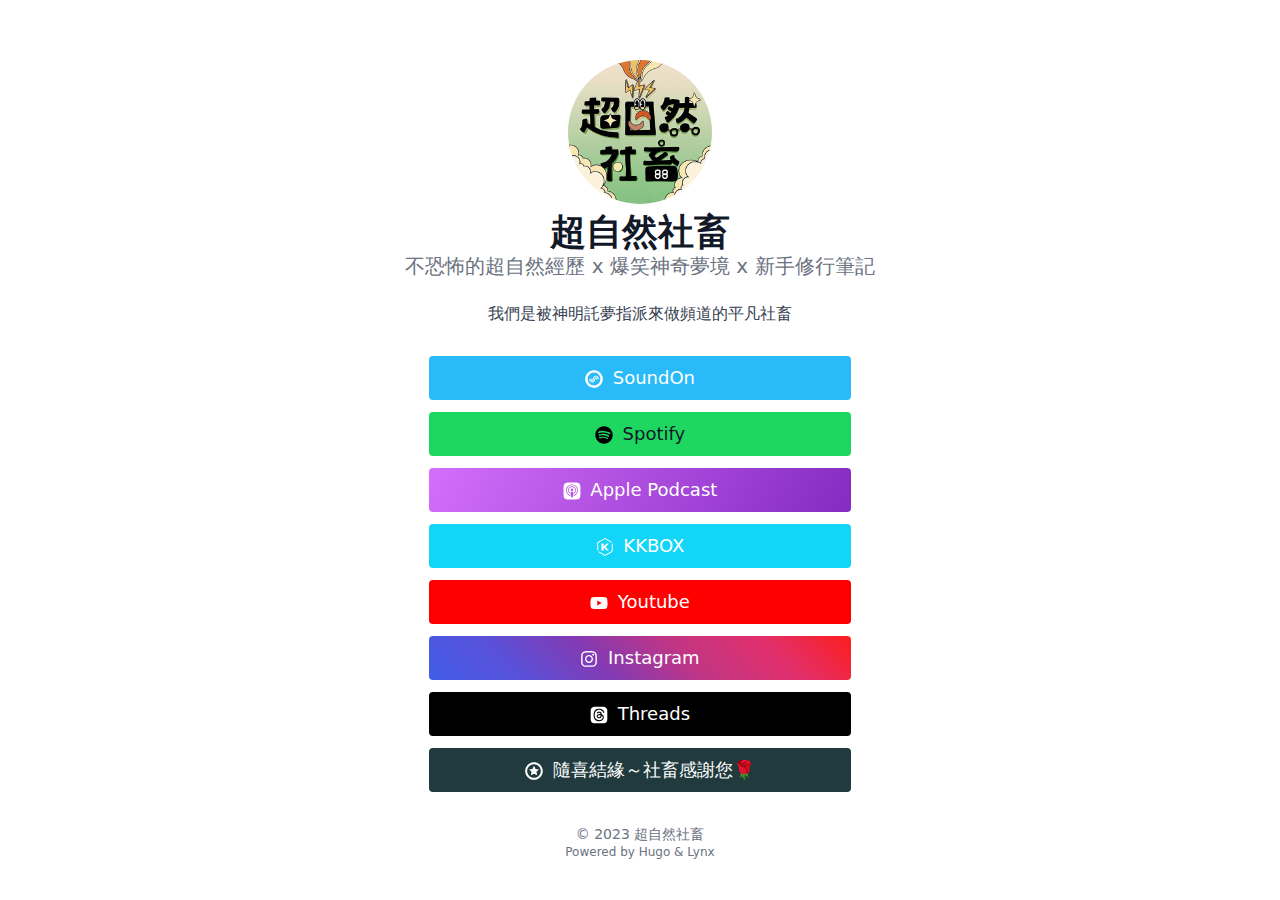
==== commit 1fd68df2: "BG test" ====
--- a/index.html
+++ b/index.html
@@ -7,15 +7,15 @@
   <meta name="viewport" content="width=device-width, initial-scale=1.0" />
   <meta http-equiv="X-UA-Compatible" content="ie=edge" />
   
-  <title>測試</title>
-    <meta name="title" content="測試" />
+  <title>超自然社畜</title>
+    <meta name="title" content="超自然社畜" />
   
   <meta name="description" content="This is a demo of the Lynx theme for Hugo." />
   
   
   
-  <link rel="canonical" href="/" />
-  <link rel="alternate" type="application/rss+xml" href="/index.xml" title="測試" />
+  <link rel="canonical" href="https://liuanngo1478.github.io/" />
+  <link rel="alternate" type="application/rss+xml" href="/index.xml" title="超自然社畜" />
   
   
   
@@ -28,14 +28,14 @@
   <link
     type="text/css"
     rel="stylesheet"
-    href="/css/main.bundle.min.8aeb8c2f6713e974db83038d2e176ee71fe43e779124f0eef22731e68df5c7ec5fd3cccecf2d9093b890f5bb307dc38aea1a0fc0b353f7844318008ac1b16dfb.css"
-    integrity="sha512-iuuML2cT6XTbgwONLhdu5x/kPneRJPDu8icx5o31x&#43;xf08zOzy2Qk7iQ9bswfcOK6hoPwLNT94RDGACKwbFt&#43;w=="
+    href="/css/main.bundle.min.f99f860fe9ba5d67bec68915ef7bdc44043b4475b6a375a534d924d9e13594e6439c3036a24421598b5c9fd869987cc0bd3d238795cf34f963ca681b85638ae2.css"
+    integrity="sha512-&#43;Z&#43;GD&#43;m6XWe&#43;xokV73vcRAQ7RHW2o3WlNNkk2eE1lOZDnDA2okQhWYtcn9hpmHzAvT0jh5XPNPljymgbhWOK4g=="
   />
   
   
-    <link rel="apple-touch-icon" sizes="180x180" href="/apple-touch-icon.png" />
-    <link rel="icon" type="image/png" sizes="32x32" href="/favicon-32x32.png" />
-    <link rel="icon" type="image/png" sizes="16x16" href="/favicon-16x16.png" />
+    <link rel="apple-touch-icon" sizes="180x180" href="/apple-touch-icon.jpg" />
+    <link rel="icon" type="image/jpg" sizes="32x32" href="/favicon-32x32.jpg" />
+    <link rel="icon" type="image/jpg" sizes="16x16" href="/favicon-16x16.jpg" />
     <link rel="manifest" href="/site.webmanifest" />
   
   
@@ -47,7 +47,7 @@
   <meta property="og:title" content="" />
 <meta property="og:description" content="This is a demo of the Lynx theme for Hugo." />
 <meta property="og:type" content="website" />
-<meta property="og:url" content="/" />
+<meta property="og:url" content="https://liuanngo1478.github.io/" />
 
 
   <meta name="twitter:card" content="summary"/>
@@ -59,45 +59,45 @@
     <meta name="generator" content="Hugo 0.120.4">
   
   
-  <meta name="author" content="測試" />
-  
-    
-      <link href="#ZgotmplZ" rel="me" />
-    
-      <link href="#ZgotmplZ" rel="me" />
-    
-      <link href="#ZgotmplZ" rel="me" />
-    
-      <link href="#ZgotmplZ" rel="me" />
-    
-      <link href="#ZgotmplZ" rel="me" />
-    
-      <link href="#ZgotmplZ" rel="me" />
-    
-      <link href="#ZgotmplZ" rel="me" />
-    
-      <link href="#ZgotmplZ" rel="me" />
-    
-  
-  
-  
-  
-  
-
-
-  
-  
-
-
-
-<script async src="https://www.googletagmanager.com/gtag/js?id=G-GYVXCGWZGB"></script>
+  <meta name="author" content="超自然社畜" />
+  
+    
+      <link href="#ZgotmplZ" rel="me" />
+    
+      <link href="#ZgotmplZ" rel="me" />
+    
+      <link href="#ZgotmplZ" rel="me" />
+    
+      <link href="#ZgotmplZ" rel="me" />
+    
+      <link href="#ZgotmplZ" rel="me" />
+    
+      <link href="#ZgotmplZ" rel="me" />
+    
+      <link href="#ZgotmplZ" rel="me" />
+    
+      <link href="#ZgotmplZ" rel="me" />
+    
+  
+  
+  
+  
+  
+
+
+  
+  
+
+
+
+<script async src="https://www.googletagmanager.com/gtag/js?id=G-2J7NZFH4D3"></script>
 <script>
   window.dataLayer = window.dataLayer || [];
   function gtag(){dataLayer.push(arguments);}
   gtag('js', new Date());
 
-  gtag('config', 'G-GYVXCGWZGB');
-</script>  
+  gtag('config', 'G-2J7NZFH4D3');
+</script>
 
 </head>
 <body
@@ -119,12 +119,12 @@
           class="mb-2 rounded-full h-36 w-36"
           width="144"
           height="144"
-          alt="測試"
-          src="/author_hu9f62e1fffce95f2be1040d0fb44e4b3d_43499_288x288_fill_q75_box_smart1.jpg"
+          alt="超自然社畜"
+          src="/author_huce4c823c8f476c81baf9cc37b60ab58b_214096_288x288_fill_q75_box_smart1.jpg"
         />
       
       <h1 class="text-4xl font-extrabold dark:text-white">
-        測試
+        超自然社畜        
       </h1>
       
         <h2 class="text-xl text-neutral-500 dark:text-neutral-400">
@@ -133,8 +133,6 @@
       
       
         <section class="pt-5 prose dark:prose-invert"><p>我們是被神明託夢指派來做頻道的平凡社畜</p>
-<p>【五社畜】實習鮮菇 柳柳 | 夢境載體 運安 |</p>
-<p>宮主孫女 阿狗 | 潛能新星 於山 | 理智麻瓜 ㄆㄆ</p>
 </section>
       
     </header>
@@ -652,7 +650,7 @@
     <p class="text-sm text-neutral-500 dark:text-neutral-400">
         &copy;
         2023
-        測試
+        超自然社畜
     </p>
     
     
--- a/css/main.bundle.min.f99f860fe9ba5d67bec68915ef7bdc44043b4475b6a375a534d924d9e13594e6439c3036a24421598b5c9fd869987cc0bd3d238795cf34f963ca681b85638ae2.css
+++ b/css/main.bundle.min.f99f860fe9ba5d67bec68915ef7bdc44043b4475b6a375a534d924d9e13594e6439c3036a24421598b5c9fd869987cc0bd3d238795cf34f963ca681b85638ae2.css
@@ -0,0 +1 @@
+/*!Lynx v1.3.1 | MIT License | https://github.com/jpanther/lynx*//*!tailwindcss v3.3.5 | MIT License | https://tailwindcss.com*/*,::before,::after{box-sizing:border-box;border-width:0;border-style:solid;border-color:initial}::before,::after{--tw-content:''}html{line-height:1.5;-webkit-text-size-adjust:100%;-moz-tab-size:4;-o-tab-size:4;tab-size:4;font-family:ui-sans-serif,system-ui,-apple-system,BlinkMacSystemFont,segoe ui,Roboto,helvetica neue,Arial,noto sans,sans-serif,apple color emoji,segoe ui emoji,segoe ui symbol,noto color emoji;font-feature-settings:normal;font-variation-settings:normal}body{margin:0;line-height:inherit}hr{height:0;color:inherit;border-top-width:1px}abbr:where([title]){-webkit-text-decoration:underline dotted;text-decoration:underline dotted}h1,h2,h3,h4,h5,h6{font-size:inherit;font-weight:inherit}a{color:inherit;text-decoration:inherit}b,strong{font-weight:bolder}code,kbd,samp,pre{font-family:ui-monospace,SFMono-Regular,Menlo,Monaco,Consolas,liberation mono,courier new,monospace;font-size:1em}small{font-size:80%}sub,sup{font-size:75%;line-height:0;position:relative;vertical-align:baseline}sub{bottom:-.25em}sup{top:-.5em}table{text-indent:0;border-color:inherit;border-collapse:collapse}button,input,optgroup,select,textarea{font-family:inherit;font-feature-settings:inherit;font-variation-settings:inherit;font-size:100%;font-weight:inherit;line-height:inherit;color:inherit;margin:0;padding:0}button,select{text-transform:none}button,[type=button],[type=reset],[type=submit]{-webkit-appearance:button;background-color:transparent;background-image:none}:-moz-focusring{outline:auto}:-moz-ui-invalid{box-shadow:none}progress{vertical-align:baseline}::-webkit-inner-spin-button,::-webkit-outer-spin-button{height:auto}[type=search]{-webkit-appearance:textfield;outline-offset:-2px}::-webkit-search-decoration{-webkit-appearance:none}::-webkit-file-upload-button{-webkit-appearance:button;font:inherit}summary{display:list-item}blockquote,dl,dd,h1,h2,h3,h4,h5,h6,hr,figure,p,pre{margin:0}fieldset{margin:0;padding:0}legend{padding:0}ol,ul,menu{list-style:none;margin:0;padding:0}dialog{padding:0}textarea{resize:vertical}input::-moz-placeholder,textarea::-moz-placeholder{opacity:1;color:#9ca3af}input::placeholder,textarea::placeholder{opacity:1;color:#9ca3af}button,[role=button]{cursor:pointer}:disabled{cursor:default}img,svg,video,canvas,audio,iframe,embed,object{display:block;vertical-align:middle}img,video{max-width:100%;height:auto}[hidden]{display:none}*,::before,::after{--tw-border-spacing-x:0;--tw-border-spacing-y:0;--tw-translate-x:0;--tw-translate-y:0;--tw-rotate:0;--tw-skew-x:0;--tw-skew-y:0;--tw-scale-x:1;--tw-scale-y:1;--tw-pan-x: ;--tw-pan-y: ;--tw-pinch-zoom: ;--tw-scroll-snap-strictness:proximity;--tw-gradient-from-position: ;--tw-gradient-via-position: ;--tw-gradient-to-position: ;--tw-ordinal: ;--tw-slashed-zero: ;--tw-numeric-figure: ;--tw-numeric-spacing: ;--tw-numeric-fraction: ;--tw-ring-inset: ;--tw-ring-offset-width:0px;--tw-ring-offset-color:#fff;--tw-ring-color:rgb(59 130 246 / 0.5);--tw-ring-offset-shadow:0 0 #0000;--tw-ring-shadow:0 0 #0000;--tw-shadow:0 0 #0000;--tw-shadow-colored:0 0 #0000;--tw-blur: ;--tw-brightness: ;--tw-contrast: ;--tw-grayscale: ;--tw-hue-rotate: ;--tw-invert: ;--tw-saturate: ;--tw-sepia: ;--tw-drop-shadow: ;--tw-backdrop-blur: ;--tw-backdrop-brightness: ;--tw-backdrop-contrast: ;--tw-backdrop-grayscale: ;--tw-backdrop-hue-rotate: ;--tw-backdrop-invert: ;--tw-backdrop-opacity: ;--tw-backdrop-saturate: ;--tw-backdrop-sepia: }::backdrop{--tw-border-spacing-x:0;--tw-border-spacing-y:0;--tw-translate-x:0;--tw-translate-y:0;--tw-rotate:0;--tw-skew-x:0;--tw-skew-y:0;--tw-scale-x:1;--tw-scale-y:1;--tw-pan-x: ;--tw-pan-y: ;--tw-pinch-zoom: ;--tw-scroll-snap-strictness:proximity;--tw-gradient-from-position: ;--tw-gradient-via-position: ;--tw-gradient-to-position: ;--tw-ordinal: ;--tw-slashed-zero: ;--tw-numeric-figure: ;--tw-numeric-spacing: ;--tw-numeric-fraction: ;--tw-ring-inset: ;--tw-ring-offset-width:0px;--tw-ring-offset-color:#fff;--tw-ring-color:rgb(59 130 246 / 0.5);--tw-ring-offset-shadow:0 0 #0000;--tw-ring-shadow:0 0 #0000;--tw-shadow:0 0 #0000;--tw-shadow-colored:0 0 #0000;--tw-blur: ;--tw-brightness: ;--tw-contrast: ;--tw-grayscale: ;--tw-hue-rotate: ;--tw-invert: ;--tw-saturate: ;--tw-sepia: ;--tw-drop-shadow: ;--tw-backdrop-blur: ;--tw-backdrop-brightness: ;--tw-backdrop-contrast: ;--tw-backdrop-grayscale: ;--tw-backdrop-hue-rotate: ;--tw-backdrop-invert: ;--tw-backdrop-opacity: ;--tw-backdrop-saturate: ;--tw-backdrop-sepia: }.prose{color:var(--tw-prose-body);max-width:65ch}.prose :where(p):not(:where([class~=not-prose],[class~=not-prose] *)){margin-top:1.25em;margin-bottom:1.25em}.prose :where([class~=lead]):not(:where([class~=not-prose],[class~=not-prose] *)){color:var(--tw-prose-lead);font-size:1.25em;line-height:1.6;margin-top:1.2em;margin-bottom:1.2em}.prose :where(a):not(:where([class~=not-prose],[class~=not-prose] *)){color:var(--tw-prose-links);text-decoration:underline;font-weight:500;text-decoration-color:#d8b4fe}.prose :where(a):not(:where([class~=not-prose],[class~=not-prose] *)):hover{text-decoration:none;background-color:#9333ea;border-radius:.09rem}.prose :where(strong):not(:where([class~=not-prose],[class~=not-prose] *)){color:var(--tw-prose-bold);font-weight:600}.prose :where(a strong):not(:where([class~=not-prose],[class~=not-prose] *)){color:inherit}.prose :where(blockquote strong):not(:where([class~=not-prose],[class~=not-prose] *)){color:inherit}.prose :where(thead th strong):not(:where([class~=not-prose],[class~=not-prose] *)){color:inherit}.prose :where(ol):not(:where([class~=not-prose],[class~=not-prose] *)){list-style-type:decimal;margin-top:1.25em;margin-bottom:1.25em;padding-left:1.625em}.prose :where(ol[type=A]):not(:where([class~=not-prose],[class~=not-prose] *)){list-style-type:upper-alpha}.prose :where(ol[type=a]):not(:where([class~=not-prose],[class~=not-prose] *)){list-style-type:lower-alpha}.prose :where(ol[type=As]):not(:where([class~=not-prose],[class~=not-prose] *)){list-style-type:upper-alpha}.prose :where(ol[type=as]):not(:where([class~=not-prose],[class~=not-prose] *)){list-style-type:lower-alpha}.prose :where(ol[type=I]):not(:where([class~=not-prose],[class~=not-prose] *)){list-style-type:upper-roman}.prose :where(ol[type=i]):not(:where([class~=not-prose],[class~=not-prose] *)){list-style-type:lower-roman}.prose :where(ol[type=Is]):not(:where([class~=not-prose],[class~=not-prose] *)){list-style-type:upper-roman}.prose :where(ol[type=is]):not(:where([class~=not-prose],[class~=not-prose] *)){list-style-type:lower-roman}.prose :where(ol[type="1"]):not(:where([class~=not-prose],[class~=not-prose] *)){list-style-type:decimal}.prose :where(ul):not(:where([class~=not-prose],[class~=not-prose] *)){list-style-type:disc;margin-top:1.25em;margin-bottom:1.25em;padding-left:1.625em}.prose :where(ol>li):not(:where([class~=not-prose],[class~=not-prose] *))::marker{font-weight:400;color:var(--tw-prose-counters)}.prose :where(ul>li):not(:where([class~=not-prose],[class~=not-prose] *))::marker{color:var(--tw-prose-bullets)}.prose :where(dt):not(:where([class~=not-prose],[class~=not-prose] *)){color:var(--tw-prose-headings);font-weight:600;margin-top:1.25em}.prose :where(hr):not(:where([class~=not-prose],[class~=not-prose] *)){border-color:var(--tw-prose-hr);border-top-width:1px;margin-top:3em;margin-bottom:3em}.prose :where(blockquote):not(:where([class~=not-prose],[class~=not-prose] *)){font-weight:500;font-style:italic;color:var(--tw-prose-quotes);border-left-width:.25rem;border-left-color:var(--tw-prose-quote-borders);quotes:"\201C""\201D""\2018""\2019";margin-top:1.6em;margin-bottom:1.6em;padding-left:1em}.prose :where(blockquote p:first-of-type):not(:where([class~=not-prose],[class~=not-prose] *))::before{content:open-quote}.prose :where(blockquote p:last-of-type):not(:where([class~=not-prose],[class~=not-prose] *))::after{content:close-quote}.prose :where(h1):not(:where([class~=not-prose],[class~=not-prose] *)){color:var(--tw-prose-headings);font-weight:800;font-size:2.25em;margin-top:0;margin-bottom:.8888889em;line-height:1.1111111}.prose :where(h1 strong):not(:where([class~=not-prose],[class~=not-prose] *)){font-weight:900;color:inherit}.prose :where(h2):not(:where([class~=not-prose],[class~=not-prose] *)){color:var(--tw-prose-headings);font-weight:700;font-size:1.5em;margin-top:2em;margin-bottom:1em;line-height:1.3333333}.prose :where(h2 strong):not(:where([class~=not-prose],[class~=not-prose] *)){font-weight:800;color:inherit}.prose :where(h3):not(:where([class~=not-prose],[class~=not-prose] *)){color:var(--tw-prose-headings);font-weight:600;font-size:1.25em;margin-top:1.6em;margin-bottom:.6em;line-height:1.6}.prose :where(h3 strong):not(:where([class~=not-prose],[class~=not-prose] *)){font-weight:700;color:inherit}.prose :where(h4):not(:where([class~=not-prose],[class~=not-prose] *)){color:var(--tw-prose-headings);font-weight:600;margin-top:1.5em;margin-bottom:.5em;line-height:1.5}.prose :where(h4 strong):not(:where([class~=not-prose],[class~=not-prose] *)){font-weight:700;color:inherit}.prose :where(img):not(:where([class~=not-prose],[class~=not-prose] *)){margin-top:2em;margin-bottom:2em}.prose :where(picture):not(:where([class~=not-prose],[class~=not-prose] *)){display:block;margin-top:2em;margin-bottom:2em}.prose :where(kbd):not(:where([class~=not-prose],[class~=not-prose] *)){font-weight:600;font-family:inherit;color:var(--tw-prose-kbd);box-shadow:0 0 0 1px rgb(var(--tw-prose-kbd-shadows)/10%),0 3px rgb(var(--tw-prose-kbd-shadows)/10%);font-size:.9rem;border-radius:.25rem;padding-top:.1875em;padding-right:.375em;padding-bottom:.1875em;padding-left:.375em;background-color:#e5e7eb;padding:.1rem .4rem}.prose :where(code):not(:where([class~=not-prose],[class~=not-prose] *)){color:var(--tw-prose-code);font-weight:600;font-size:.875em}.prose :where(code):not(:where([class~=not-prose],[class~=not-prose] *))::before{content:"`"}.prose :where(code):not(:where([class~=not-prose],[class~=not-prose] *))::after{content:"`"}.prose :where(a code):not(:where([class~=not-prose],[class~=not-prose] *)){color:var(--tw-prose-code)}.prose :where(h1 code):not(:where([class~=not-prose],[class~=not-prose] *)){color:inherit}.prose :where(h2 code):not(:where([class~=not-prose],[class~=not-prose] *)){color:inherit;font-size:.875em}.prose :where(h3 code):not(:where([class~=not-prose],[class~=not-prose] *)){color:inherit;font-size:.9em}.prose :where(h4 code):not(:where([class~=not-prose],[class~=not-prose] *)){color:inherit}.prose :where(blockquote code):not(:where([class~=not-prose],[class~=not-prose] *)){color:inherit}.prose :where(thead th code):not(:where([class~=not-prose],[class~=not-prose] *)){color:inherit}.prose :where(pre):not(:where([class~=not-prose],[class~=not-prose] *)){color:var(--tw-prose-pre-code);background-color:var(--tw-prose-pre-bg);overflow-x:auto;font-weight:400;font-size:.875em;line-height:1.7142857;margin-top:1.7142857em;margin-bottom:1.7142857em;border-radius:.375rem;padding-top:.8571429em;padding-right:1.1428571em;padding-bottom:.8571429em;padding-left:1.1428571em}.prose :where(pre code):not(:where([class~=not-prose],[class~=not-prose] *)){background-color:transparent;border-width:0;border-radius:0;padding:0;font-weight:inherit;color:inherit;font-size:inherit;font-family:inherit;line-height:inherit}.prose :where(pre code):not(:where([class~=not-prose],[class~=not-prose] *))::before{content:none}.prose :where(pre code):not(:where([class~=not-prose],[class~=not-prose] *))::after{content:none}.prose :where(table):not(:where([class~=not-prose],[class~=not-prose] *)){width:100%;table-layout:auto;text-align:left;margin-top:2em;margin-bottom:2em;font-size:.875em;line-height:1.7142857}.prose :where(thead):not(:where([class~=not-prose],[class~=not-prose] *)){border-bottom-width:1px;border-bottom-color:var(--tw-prose-th-borders)}.prose :where(thead th):not(:where([class~=not-prose],[class~=not-prose] *)){color:var(--tw-prose-headings);font-weight:600;vertical-align:bottom;padding-right:.5714286em;padding-bottom:.5714286em;padding-left:.5714286em}.prose :where(tbody tr):not(:where([class~=not-prose],[class~=not-prose] *)){border-bottom-width:1px;border-bottom-color:var(--tw-prose-td-borders)}.prose :where(tbody tr:last-child):not(:where([class~=not-prose],[class~=not-prose] *)){border-bottom-width:0}.prose :where(tbody td):not(:where([class~=not-prose],[class~=not-prose] *)){vertical-align:baseline}.prose :where(tfoot):not(:where([class~=not-prose],[class~=not-prose] *)){border-top-width:1px;border-top-color:var(--tw-prose-th-borders)}.prose :where(tfoot td):not(:where([class~=not-prose],[class~=not-prose] *)){vertical-align:top}.prose :where(figure>*):not(:where([class~=not-prose],[class~=not-prose] *)){margin-top:0;margin-bottom:0}.prose :where(figcaption):not(:where([class~=not-prose],[class~=not-prose] *)){color:var(--tw-prose-captions);font-size:.875em;line-height:1.4285714;margin-top:.8571429em}.prose{--tw-prose-body:#374151;--tw-prose-headings:#1f2937;--tw-prose-lead:#6b7280;--tw-prose-links:#7e22ce;--tw-prose-bold:#111827;--tw-prose-counters:#1f2937;--tw-prose-bullets:#6b7280;--tw-prose-hr:#e5e7eb;--tw-prose-quotes:#374151;--tw-prose-quote-borders:#e9d5ff;--tw-prose-captions:#6b7280;--tw-prose-kbd:#111827;--tw-prose-kbd-shadows:17 24 39;--tw-prose-code:#7e22ce;--tw-prose-pre-code:#374151;--tw-prose-pre-bg:#f9fafb;--tw-prose-th-borders:#6b7280;--tw-prose-td-borders:#d1d5db;--tw-prose-invert-body:#d1d5db;--tw-prose-invert-headings:#f9fafb;--tw-prose-invert-lead:#6b7280;--tw-prose-invert-links:#c084fc;--tw-prose-invert-bold:#fff;--tw-prose-invert-counters:#9ca3af;--tw-prose-invert-bullets:#4b5563;--tw-prose-invert-hr:#6b7280;--tw-prose-invert-quotes:#e5e7eb;--tw-prose-invert-quote-borders:#581c87;--tw-prose-invert-captions:#9ca3af;--tw-prose-invert-kbd:#fff;--tw-prose-invert-kbd-shadows:255 255 255;--tw-prose-invert-code:#c084fc;--tw-prose-invert-pre-code:#e5e7eb;--tw-prose-invert-pre-bg:#374151;--tw-prose-invert-th-borders:#6b7280;--tw-prose-invert-td-borders:#374151;font-size:1rem;line-height:1.75}.prose :where(picture>img):not(:where([class~=not-prose],[class~=not-prose] *)){margin-top:0;margin-bottom:0}.prose :where(video):not(:where([class~=not-prose],[class~=not-prose] *)){margin-top:2em;margin-bottom:2em}.prose :where(li):not(:where([class~=not-prose],[class~=not-prose] *)){margin-top:.5em;margin-bottom:.5em}.prose :where(ol>li):not(:where([class~=not-prose],[class~=not-prose] *)){padding-left:.375em}.prose :where(ul>li):not(:where([class~=not-prose],[class~=not-prose] *)){padding-left:.375em}.prose :where(.prose>ul>li p):not(:where([class~=not-prose],[class~=not-prose] *)){margin-top:.75em;margin-bottom:.75em}.prose :where(.prose>ul>li>*:first-child):not(:where([class~=not-prose],[class~=not-prose] *)){margin-top:1.25em}.prose :where(.prose>ul>li>*:last-child):not(:where([class~=not-prose],[class~=not-prose] *)){margin-bottom:1.25em}.prose :where(.prose>ol>li>*:first-child):not(:where([class~=not-prose],[class~=not-prose] *)){margin-top:1.25em}.prose :where(.prose>ol>li>*:last-child):not(:where([class~=not-prose],[class~=not-prose] *)){margin-bottom:1.25em}.prose :where(ul ul,ul ol,ol ul,ol ol):not(:where([class~=not-prose],[class~=not-prose] *)){margin-top:.75em;margin-bottom:.75em}.prose :where(dl):not(:where([class~=not-prose],[class~=not-prose] *)){margin-top:1.25em;margin-bottom:1.25em}.prose :where(dd):not(:where([class~=not-prose],[class~=not-prose] *)){margin-top:.5em;padding-left:1.625em}.prose :where(hr+*):not(:where([class~=not-prose],[class~=not-prose] *)){margin-top:0}.prose :where(h2+*):not(:where([class~=not-prose],[class~=not-prose] *)){margin-top:0}.prose :where(h3+*):not(:where([class~=not-prose],[class~=not-prose] *)){margin-top:0}.prose :where(h4+*):not(:where([class~=not-prose],[class~=not-prose] *)){margin-top:0}.prose :where(thead th:first-child):not(:where([class~=not-prose],[class~=not-prose] *)){padding-left:0}.prose :where(thead th:last-child):not(:where([class~=not-prose],[class~=not-prose] *)){padding-right:0}.prose :where(tbody td,tfoot td):not(:where([class~=not-prose],[class~=not-prose] *)){padding-top:.5714286em;padding-right:.5714286em;padding-bottom:.5714286em;padding-left:.5714286em}.prose :where(tbody td:first-child,tfoot td:first-child):not(:where([class~=not-prose],[class~=not-prose] *)){padding-left:0}.prose :where(tbody td:last-child,tfoot td:last-child):not(:where([class~=not-prose],[class~=not-prose] *)){padding-right:0}.prose :where(figure):not(:where([class~=not-prose],[class~=not-prose] *)){margin-top:2em;margin-bottom:2em}.prose :where(.prose>:first-child):not(:where([class~=not-prose],[class~=not-prose] *)){margin-top:0}.prose :where(.prose>:last-child):not(:where([class~=not-prose],[class~=not-prose] *)){margin-bottom:0}.prose :where(mark):not(:where([class~=not-prose],[class~=not-prose] *)){color:#1f2937;background-color:#e9d5ff;padding:.1rem .2rem;border-radius:.12rem}.icon svg{height:1em;width:1em}.link{--tw-bg-opacity:1;background-color:rgb(126 34 206/var(--tw-bg-opacity));--tw-text-opacity:1;color:rgb(255 255 255/var(--tw-text-opacity))}.link:hover{--tw-brightness:brightness(.9);filter:var(--tw-blur)var(--tw-brightness)var(--tw-contrast)var(--tw-grayscale)var(--tw-hue-rotate)var(--tw-invert)var(--tw-saturate)var(--tw-sepia)var(--tw-drop-shadow)}.link-amazon{--tw-text-opacity:1;color:rgb(17 24 39/var(--tw-text-opacity));background-color:#f90}.link-apple{background-color:#333}.link-applepodcast{background-color:#f80;background:linear-gradient(120deg,#d46efb,#842bc1)}.link-codepen{background-color:#1e1f26}.link-dev{background-color:#0a0a0a}.link-discord{background-color:#7289da}.link-donate{background-color:#203a3d}.link-dribbble{background-color:#ea4c89}.link-facebook{background-color:#1877f2}.link-flickr{background-color:#ff0184}.link-foursquare{background-color:#0732a2}.link-github{background-color:#333}.link-gitlab{background-color:#548}.link-google{background-color:#4285f4}.link-instagram{background-color:#c13584;background:linear-gradient(45deg,#405de6,#5851db,#833ab4,#c13584,#e1306c,#fd1d1d)}.link-keybase{background-color:#33a0ff}.link-kickstarter{--tw-text-opacity:1;color:rgb(17 24 39/var(--tw-text-opacity));background-color:#06ce78}.link-kkbox{background-color:#12d5f7}.link-lastfm{background-color:#d51007}.link-linkedin{background-color:#0077b5}.link-mastodon{background-color:#6364ff}.link-medium{background-color:#00ab6c}.link-microsoft{background-color:#08a6f0}.link-orcid{background-color:#a6ce39}.link-patreon{background-color:#ff434d}.link-pinterest{background-color:#e60023}.link-reddit{background-color:#ff4500}.link-researchgate{background-color:#40ba9c}.link-slack{background-color:#4a154b}.link-snapchat{--tw-text-opacity:1;color:rgb(17 24 39/var(--tw-text-opacity));background-color:#fffc00}.link-soundcloud{background-color:#f80;background:linear-gradient(120deg,#ff8800,#ff3300)}.link-soundon{background-color:#28baf9}.link-spotify{--tw-text-opacity:1;color:rgb(17 24 39/var(--tw-text-opacity));background-color:#1dd760}.link-steam{background-color:#000}.link-telegram{background-color:#25a3e1}.link-threads{background-color:#000}.link-tiktok{background-color:#fe2d55}.link-tumblr{background-color:#001935}.link-twitch{background-color:#9146ff}.link-twitter{background-color:#3f88de}.link-whatsapp{background-color:#45d82c;background:linear-gradient(120deg,#12990b,#45d82c)}.link-youtube{background-color:red}.link-stack-exchange{background-color:#0095ff}.link-stack-overflow{background-color:#f48024}.prose .chroma{border-radius:.375rem;--tw-bg-opacity:1;background-color:rgb(249 250 251/var(--tw-bg-opacity));--tw-text-opacity:1;color:rgb(55 65 81/var(--tw-text-opacity))}@media(prefers-color-scheme:dark){.prose .chroma{--tw-bg-opacity:1;background-color:rgb(55 65 81/var(--tw-bg-opacity));--tw-text-opacity:1;color:rgb(229 231 235/var(--tw-text-opacity))}}.relative{position:relative}.m-auto{margin:auto}.\!mb-9{margin-bottom:2.25rem!important}.mb-2{margin-bottom:.5rem}.mb-3{margin-bottom:.75rem}.mb-6{margin-bottom:1.5rem}.mr-1{margin-right:.25rem}.mt-10{margin-top:2.5rem}.mt-2{margin-top:.5rem}.mt-4{margin-top:1rem}.block{display:block}.inline-block{display:inline-block}.flex{display:flex}.h-36{height:9rem}.h-full{height:100%}.h-screen{height:100vh}.w-36{width:9rem}.min-w-full{min-width:100%}.max-w-7xl{max-width:80rem}.flex-grow{flex-grow:1}.flex-col{flex-direction:column}.flex-wrap{flex-wrap:wrap}.items-center{align-items:center}.justify-center{justify-content:center}.place-self-start{place-self:start}.rounded{border-radius:.25rem}.rounded-full{border-radius:9999px}.px-6{padding-left:1.5rem;padding-right:1.5rem}.py-10{padding-top:2.5rem;padding-bottom:2.5rem}.py-2{padding-top:.5rem;padding-bottom:.5rem}.pt-5{padding-top:1.25rem}.text-center{text-align:center}.align-text-bottom{vertical-align:text-bottom}.text-4xl{font-size:2.25rem;line-height:2.5rem}.text-lg{font-size:1.125rem;line-height:1.75rem}.text-sm{font-size:.875rem;line-height:1.25rem}.text-xl{font-size:1.25rem;line-height:1.75rem}.text-xs{font-size:.75rem;line-height:1rem}.font-extrabold{font-weight:800}.leading-7{line-height:1.75rem}.text-neutral-400{--tw-text-opacity:1;color:rgb(156 163 175/var(--tw-text-opacity))}.text-neutral-500{--tw-text-opacity:1;color:rgb(107 114 128/var(--tw-text-opacity))}.text-neutral-800{--tw-text-opacity:1;color:rgb(31 41 55/var(--tw-text-opacity))}.text-neutral-900{--tw-text-opacity:1;color:rgb(17 24 39/var(--tw-text-opacity))}@media(prefers-color-scheme:dark){.dark\:prose-invert{--tw-prose-body:var(--tw-prose-invert-body);--tw-prose-headings:var(--tw-prose-invert-headings);--tw-prose-lead:var(--tw-prose-invert-lead);--tw-prose-links:var(--tw-prose-invert-links);--tw-prose-bold:var(--tw-prose-invert-bold);--tw-prose-counters:var(--tw-prose-invert-counters);--tw-prose-bullets:var(--tw-prose-invert-bullets);--tw-prose-hr:var(--tw-prose-invert-hr);--tw-prose-quotes:var(--tw-prose-invert-quotes);--tw-prose-quote-borders:var(--tw-prose-invert-quote-borders);--tw-prose-captions:var(--tw-prose-invert-captions);--tw-prose-kbd:var(--tw-prose-invert-kbd);--tw-prose-kbd-shadows:var(--tw-prose-invert-kbd-shadows);--tw-prose-code:var(--tw-prose-invert-code);--tw-prose-pre-code:var(--tw-prose-invert-pre-code);--tw-prose-pre-bg:var(--tw-prose-invert-pre-bg);--tw-prose-th-borders:var(--tw-prose-invert-th-borders);--tw-prose-td-borders:var(--tw-prose-invert-td-borders)}.dark\:prose-invert :where(a):not(:where([class~=not-prose],[class~=not-prose] *)){text-decoration-color:#4b5563}.dark\:prose-invert :where(kbd):not(:where([class~=not-prose],[class~=not-prose] *)){color:#e5e7eb;background-color:#374151}.dark\:prose-invert :where(mark):not(:where([class~=not-prose],[class~=not-prose] *)){background-color:#c084fc}}.hover\:text-primary-500:hover{--tw-text-opacity:1;color:rgb(168 85 247/var(--tw-text-opacity))}.hover\:underline:hover{text-decoration-line:underline}.hover\:decoration-primary-400:hover{text-decoration-color:#c084fc}@media(prefers-color-scheme:dark){.dark\:bg-image{background-image:url(../../../static/placeholder.jpg);background-size:contain}.dark\:bg-neutral-800{--tw-bg-opacity:1;background-color:rgb(31 41 55/var(--tw-bg-opacity))}.dark\:text-neutral-400{--tw-text-opacity:1;color:rgb(156 163 175/var(--tw-text-opacity))}.dark\:text-neutral-500{--tw-text-opacity:1;color:rgb(107 114 128/var(--tw-text-opacity))}.dark\:text-white{--tw-text-opacity:1;color:rgb(255 255 255/var(--tw-text-opacity))}}@media(min-width:640px){.sm\:min-w-0{min-width:0}.sm\:px-14{padding-left:3.5rem;padding-right:3.5rem}.sm\:px-24{padding-left:6rem;padding-right:6rem}}@media(min-width:768px){.md\:px-24{padding-left:6rem;padding-right:6rem}}@media(min-width:1024px){.lg\:px-32{padding-left:8rem;padding-right:8rem}}.background{background-image:url(/themes/lynx/static/placeholder.jpg);background-size:contain}.link-font-awesome{background:#833ab4;background:linear-gradient( 90deg,#833ab4 0%,#fd1d1d 50%,#fcb045 100% )}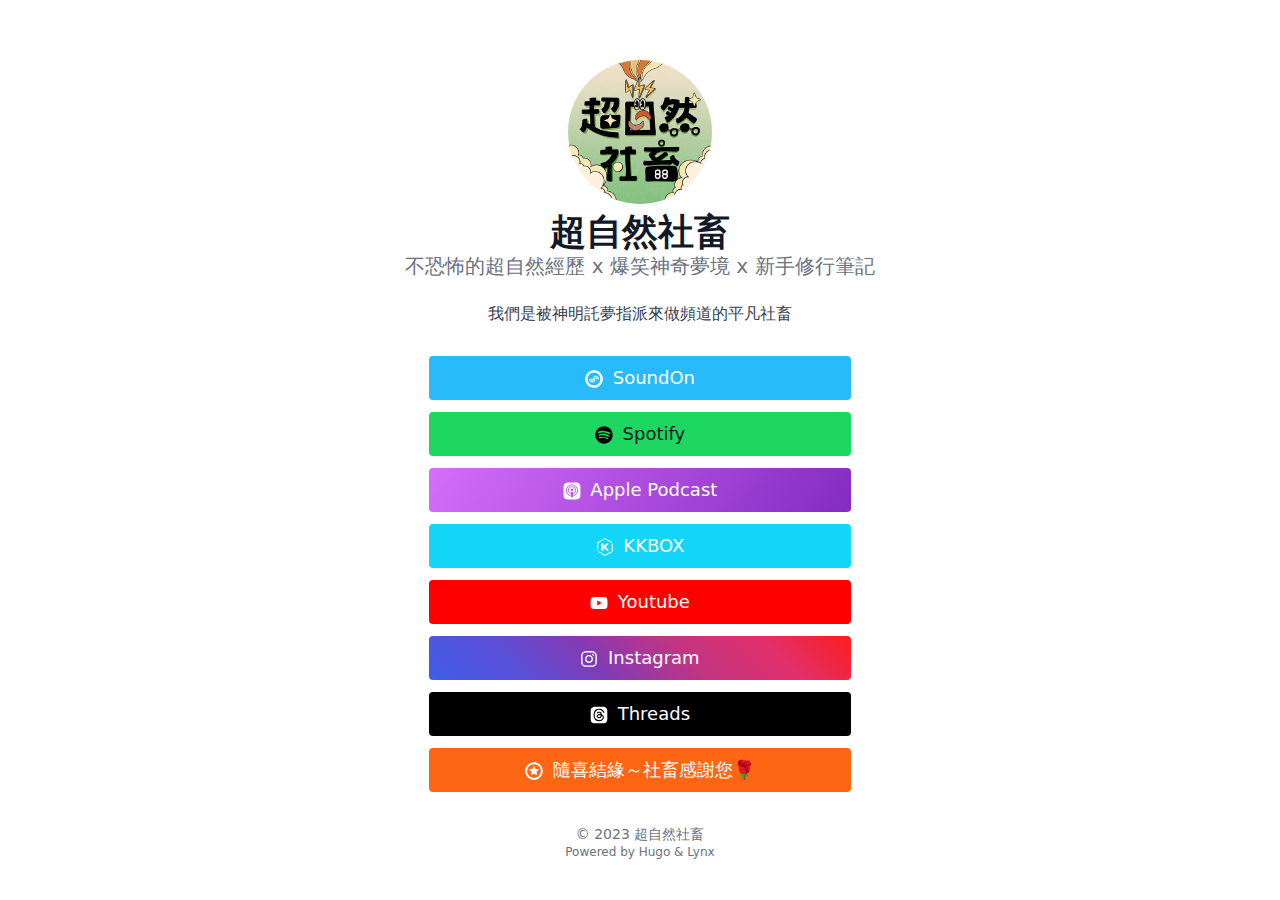
==== commit c69a4226: "button color setting" ====
--- a/index.html
+++ b/index.html
@@ -28,8 +28,8 @@
   <link
     type="text/css"
     rel="stylesheet"
-    href="/css/main.bundle.min.f99f860fe9ba5d67bec68915ef7bdc44043b4475b6a375a534d924d9e13594e6439c3036a24421598b5c9fd869987cc0bd3d238795cf34f963ca681b85638ae2.css"
-    integrity="sha512-&#43;Z&#43;GD&#43;m6XWe&#43;xokV73vcRAQ7RHW2o3WlNNkk2eE1lOZDnDA2okQhWYtcn9hpmHzAvT0jh5XPNPljymgbhWOK4g=="
+    href="/css/main.bundle.min.6bda903a50ed9292a1d128307f1b1a008f59cc54edb795a1bd33a8778a84317d7d24a2eee71014d136d2765e3c49d465c0215832c72e93f5297e475ecf3ba5f6.css"
+    integrity="sha512-a9qQOlDtkpKh0SgwfxsaAI9ZzFTtt5WhvTOod4qEMX19JKLu5xAU0TbSdl48SdRlwCFYMscuk/Upfkdezzul9g=="
   />
   
   
--- a/css/main.bundle.min.6bda903a50ed9292a1d128307f1b1a008f59cc54edb795a1bd33a8778a84317d7d24a2eee71014d136d2765e3c49d465c0215832c72e93f5297e475ecf3ba5f6.css
+++ b/css/main.bundle.min.6bda903a50ed9292a1d128307f1b1a008f59cc54edb795a1bd33a8778a84317d7d24a2eee71014d136d2765e3c49d465c0215832c72e93f5297e475ecf3ba5f6.css
@@ -0,0 +1 @@
+/*!Lynx v1.3.1 | MIT License | https://github.com/jpanther/lynx*//*!tailwindcss v3.3.5 | MIT License | https://tailwindcss.com*/*,::before,::after{box-sizing:border-box;border-width:0;border-style:solid;border-color:initial}::before,::after{--tw-content:''}html{line-height:1.5;-webkit-text-size-adjust:100%;-moz-tab-size:4;-o-tab-size:4;tab-size:4;font-family:ui-sans-serif,system-ui,-apple-system,BlinkMacSystemFont,segoe ui,Roboto,helvetica neue,Arial,noto sans,sans-serif,apple color emoji,segoe ui emoji,segoe ui symbol,noto color emoji;font-feature-settings:normal;font-variation-settings:normal}body{margin:0;line-height:inherit}hr{height:0;color:inherit;border-top-width:1px}abbr:where([title]){-webkit-text-decoration:underline dotted;text-decoration:underline dotted}h1,h2,h3,h4,h5,h6{font-size:inherit;font-weight:inherit}a{color:inherit;text-decoration:inherit}b,strong{font-weight:bolder}code,kbd,samp,pre{font-family:ui-monospace,SFMono-Regular,Menlo,Monaco,Consolas,liberation mono,courier new,monospace;font-size:1em}small{font-size:80%}sub,sup{font-size:75%;line-height:0;position:relative;vertical-align:baseline}sub{bottom:-.25em}sup{top:-.5em}table{text-indent:0;border-color:inherit;border-collapse:collapse}button,input,optgroup,select,textarea{font-family:inherit;font-feature-settings:inherit;font-variation-settings:inherit;font-size:100%;font-weight:inherit;line-height:inherit;color:inherit;margin:0;padding:0}button,select{text-transform:none}button,[type=button],[type=reset],[type=submit]{-webkit-appearance:button;background-color:transparent;background-image:none}:-moz-focusring{outline:auto}:-moz-ui-invalid{box-shadow:none}progress{vertical-align:baseline}::-webkit-inner-spin-button,::-webkit-outer-spin-button{height:auto}[type=search]{-webkit-appearance:textfield;outline-offset:-2px}::-webkit-search-decoration{-webkit-appearance:none}::-webkit-file-upload-button{-webkit-appearance:button;font:inherit}summary{display:list-item}blockquote,dl,dd,h1,h2,h3,h4,h5,h6,hr,figure,p,pre{margin:0}fieldset{margin:0;padding:0}legend{padding:0}ol,ul,menu{list-style:none;margin:0;padding:0}dialog{padding:0}textarea{resize:vertical}input::-moz-placeholder,textarea::-moz-placeholder{opacity:1;color:#9ca3af}input::placeholder,textarea::placeholder{opacity:1;color:#9ca3af}button,[role=button]{cursor:pointer}:disabled{cursor:default}img,svg,video,canvas,audio,iframe,embed,object{display:block;vertical-align:middle}img,video{max-width:100%;height:auto}[hidden]{display:none}*,::before,::after{--tw-border-spacing-x:0;--tw-border-spacing-y:0;--tw-translate-x:0;--tw-translate-y:0;--tw-rotate:0;--tw-skew-x:0;--tw-skew-y:0;--tw-scale-x:1;--tw-scale-y:1;--tw-pan-x: ;--tw-pan-y: ;--tw-pinch-zoom: ;--tw-scroll-snap-strictness:proximity;--tw-gradient-from-position: ;--tw-gradient-via-position: ;--tw-gradient-to-position: ;--tw-ordinal: ;--tw-slashed-zero: ;--tw-numeric-figure: ;--tw-numeric-spacing: ;--tw-numeric-fraction: ;--tw-ring-inset: ;--tw-ring-offset-width:0px;--tw-ring-offset-color:#fff;--tw-ring-color:rgb(59 130 246 / 0.5);--tw-ring-offset-shadow:0 0 #0000;--tw-ring-shadow:0 0 #0000;--tw-shadow:0 0 #0000;--tw-shadow-colored:0 0 #0000;--tw-blur: ;--tw-brightness: ;--tw-contrast: ;--tw-grayscale: ;--tw-hue-rotate: ;--tw-invert: ;--tw-saturate: ;--tw-sepia: ;--tw-drop-shadow: ;--tw-backdrop-blur: ;--tw-backdrop-brightness: ;--tw-backdrop-contrast: ;--tw-backdrop-grayscale: ;--tw-backdrop-hue-rotate: ;--tw-backdrop-invert: ;--tw-backdrop-opacity: ;--tw-backdrop-saturate: ;--tw-backdrop-sepia: }::backdrop{--tw-border-spacing-x:0;--tw-border-spacing-y:0;--tw-translate-x:0;--tw-translate-y:0;--tw-rotate:0;--tw-skew-x:0;--tw-skew-y:0;--tw-scale-x:1;--tw-scale-y:1;--tw-pan-x: ;--tw-pan-y: ;--tw-pinch-zoom: ;--tw-scroll-snap-strictness:proximity;--tw-gradient-from-position: ;--tw-gradient-via-position: ;--tw-gradient-to-position: ;--tw-ordinal: ;--tw-slashed-zero: ;--tw-numeric-figure: ;--tw-numeric-spacing: ;--tw-numeric-fraction: ;--tw-ring-inset: ;--tw-ring-offset-width:0px;--tw-ring-offset-color:#fff;--tw-ring-color:rgb(59 130 246 / 0.5);--tw-ring-offset-shadow:0 0 #0000;--tw-ring-shadow:0 0 #0000;--tw-shadow:0 0 #0000;--tw-shadow-colored:0 0 #0000;--tw-blur: ;--tw-brightness: ;--tw-contrast: ;--tw-grayscale: ;--tw-hue-rotate: ;--tw-invert: ;--tw-saturate: ;--tw-sepia: ;--tw-drop-shadow: ;--tw-backdrop-blur: ;--tw-backdrop-brightness: ;--tw-backdrop-contrast: ;--tw-backdrop-grayscale: ;--tw-backdrop-hue-rotate: ;--tw-backdrop-invert: ;--tw-backdrop-opacity: ;--tw-backdrop-saturate: ;--tw-backdrop-sepia: }.prose{color:var(--tw-prose-body);max-width:65ch}.prose :where(p):not(:where([class~=not-prose],[class~=not-prose] *)){margin-top:1.25em;margin-bottom:1.25em}.prose :where([class~=lead]):not(:where([class~=not-prose],[class~=not-prose] *)){color:var(--tw-prose-lead);font-size:1.25em;line-height:1.6;margin-top:1.2em;margin-bottom:1.2em}.prose :where(a):not(:where([class~=not-prose],[class~=not-prose] *)){color:var(--tw-prose-links);text-decoration:underline;font-weight:500;text-decoration-color:#d8b4fe}.prose :where(a):not(:where([class~=not-prose],[class~=not-prose] *)):hover{text-decoration:none;background-color:#9333ea;border-radius:.09rem}.prose :where(strong):not(:where([class~=not-prose],[class~=not-prose] *)){color:var(--tw-prose-bold);font-weight:600}.prose :where(a strong):not(:where([class~=not-prose],[class~=not-prose] *)){color:inherit}.prose :where(blockquote strong):not(:where([class~=not-prose],[class~=not-prose] *)){color:inherit}.prose :where(thead th strong):not(:where([class~=not-prose],[class~=not-prose] *)){color:inherit}.prose :where(ol):not(:where([class~=not-prose],[class~=not-prose] *)){list-style-type:decimal;margin-top:1.25em;margin-bottom:1.25em;padding-left:1.625em}.prose :where(ol[type=A]):not(:where([class~=not-prose],[class~=not-prose] *)){list-style-type:upper-alpha}.prose :where(ol[type=a]):not(:where([class~=not-prose],[class~=not-prose] *)){list-style-type:lower-alpha}.prose :where(ol[type=As]):not(:where([class~=not-prose],[class~=not-prose] *)){list-style-type:upper-alpha}.prose :where(ol[type=as]):not(:where([class~=not-prose],[class~=not-prose] *)){list-style-type:lower-alpha}.prose :where(ol[type=I]):not(:where([class~=not-prose],[class~=not-prose] *)){list-style-type:upper-roman}.prose :where(ol[type=i]):not(:where([class~=not-prose],[class~=not-prose] *)){list-style-type:lower-roman}.prose :where(ol[type=Is]):not(:where([class~=not-prose],[class~=not-prose] *)){list-style-type:upper-roman}.prose :where(ol[type=is]):not(:where([class~=not-prose],[class~=not-prose] *)){list-style-type:lower-roman}.prose :where(ol[type="1"]):not(:where([class~=not-prose],[class~=not-prose] *)){list-style-type:decimal}.prose :where(ul):not(:where([class~=not-prose],[class~=not-prose] *)){list-style-type:disc;margin-top:1.25em;margin-bottom:1.25em;padding-left:1.625em}.prose :where(ol>li):not(:where([class~=not-prose],[class~=not-prose] *))::marker{font-weight:400;color:var(--tw-prose-counters)}.prose :where(ul>li):not(:where([class~=not-prose],[class~=not-prose] *))::marker{color:var(--tw-prose-bullets)}.prose :where(dt):not(:where([class~=not-prose],[class~=not-prose] *)){color:var(--tw-prose-headings);font-weight:600;margin-top:1.25em}.prose :where(hr):not(:where([class~=not-prose],[class~=not-prose] *)){border-color:var(--tw-prose-hr);border-top-width:1px;margin-top:3em;margin-bottom:3em}.prose :where(blockquote):not(:where([class~=not-prose],[class~=not-prose] *)){font-weight:500;font-style:italic;color:var(--tw-prose-quotes);border-left-width:.25rem;border-left-color:var(--tw-prose-quote-borders);quotes:"\201C""\201D""\2018""\2019";margin-top:1.6em;margin-bottom:1.6em;padding-left:1em}.prose :where(blockquote p:first-of-type):not(:where([class~=not-prose],[class~=not-prose] *))::before{content:open-quote}.prose :where(blockquote p:last-of-type):not(:where([class~=not-prose],[class~=not-prose] *))::after{content:close-quote}.prose :where(h1):not(:where([class~=not-prose],[class~=not-prose] *)){color:var(--tw-prose-headings);font-weight:800;font-size:2.25em;margin-top:0;margin-bottom:.8888889em;line-height:1.1111111}.prose :where(h1 strong):not(:where([class~=not-prose],[class~=not-prose] *)){font-weight:900;color:inherit}.prose :where(h2):not(:where([class~=not-prose],[class~=not-prose] *)){color:var(--tw-prose-headings);font-weight:700;font-size:1.5em;margin-top:2em;margin-bottom:1em;line-height:1.3333333}.prose :where(h2 strong):not(:where([class~=not-prose],[class~=not-prose] *)){font-weight:800;color:inherit}.prose :where(h3):not(:where([class~=not-prose],[class~=not-prose] *)){color:var(--tw-prose-headings);font-weight:600;font-size:1.25em;margin-top:1.6em;margin-bottom:.6em;line-height:1.6}.prose :where(h3 strong):not(:where([class~=not-prose],[class~=not-prose] *)){font-weight:700;color:inherit}.prose :where(h4):not(:where([class~=not-prose],[class~=not-prose] *)){color:var(--tw-prose-headings);font-weight:600;margin-top:1.5em;margin-bottom:.5em;line-height:1.5}.prose :where(h4 strong):not(:where([class~=not-prose],[class~=not-prose] *)){font-weight:700;color:inherit}.prose :where(img):not(:where([class~=not-prose],[class~=not-prose] *)){margin-top:2em;margin-bottom:2em}.prose :where(picture):not(:where([class~=not-prose],[class~=not-prose] *)){display:block;margin-top:2em;margin-bottom:2em}.prose :where(kbd):not(:where([class~=not-prose],[class~=not-prose] *)){font-weight:600;font-family:inherit;color:var(--tw-prose-kbd);box-shadow:0 0 0 1px rgb(var(--tw-prose-kbd-shadows)/10%),0 3px rgb(var(--tw-prose-kbd-shadows)/10%);font-size:.9rem;border-radius:.25rem;padding-top:.1875em;padding-right:.375em;padding-bottom:.1875em;padding-left:.375em;background-color:#e5e7eb;padding:.1rem .4rem}.prose :where(code):not(:where([class~=not-prose],[class~=not-prose] *)){color:var(--tw-prose-code);font-weight:600;font-size:.875em}.prose :where(code):not(:where([class~=not-prose],[class~=not-prose] *))::before{content:"`"}.prose :where(code):not(:where([class~=not-prose],[class~=not-prose] *))::after{content:"`"}.prose :where(a code):not(:where([class~=not-prose],[class~=not-prose] *)){color:var(--tw-prose-code)}.prose :where(h1 code):not(:where([class~=not-prose],[class~=not-prose] *)){color:inherit}.prose :where(h2 code):not(:where([class~=not-prose],[class~=not-prose] *)){color:inherit;font-size:.875em}.prose :where(h3 code):not(:where([class~=not-prose],[class~=not-prose] *)){color:inherit;font-size:.9em}.prose :where(h4 code):not(:where([class~=not-prose],[class~=not-prose] *)){color:inherit}.prose :where(blockquote code):not(:where([class~=not-prose],[class~=not-prose] *)){color:inherit}.prose :where(thead th code):not(:where([class~=not-prose],[class~=not-prose] *)){color:inherit}.prose :where(pre):not(:where([class~=not-prose],[class~=not-prose] *)){color:var(--tw-prose-pre-code);background-color:var(--tw-prose-pre-bg);overflow-x:auto;font-weight:400;font-size:.875em;line-height:1.7142857;margin-top:1.7142857em;margin-bottom:1.7142857em;border-radius:.375rem;padding-top:.8571429em;padding-right:1.1428571em;padding-bottom:.8571429em;padding-left:1.1428571em}.prose :where(pre code):not(:where([class~=not-prose],[class~=not-prose] *)){background-color:transparent;border-width:0;border-radius:0;padding:0;font-weight:inherit;color:inherit;font-size:inherit;font-family:inherit;line-height:inherit}.prose :where(pre code):not(:where([class~=not-prose],[class~=not-prose] *))::before{content:none}.prose :where(pre code):not(:where([class~=not-prose],[class~=not-prose] *))::after{content:none}.prose :where(table):not(:where([class~=not-prose],[class~=not-prose] *)){width:100%;table-layout:auto;text-align:left;margin-top:2em;margin-bottom:2em;font-size:.875em;line-height:1.7142857}.prose :where(thead):not(:where([class~=not-prose],[class~=not-prose] *)){border-bottom-width:1px;border-bottom-color:var(--tw-prose-th-borders)}.prose :where(thead th):not(:where([class~=not-prose],[class~=not-prose] *)){color:var(--tw-prose-headings);font-weight:600;vertical-align:bottom;padding-right:.5714286em;padding-bottom:.5714286em;padding-left:.5714286em}.prose :where(tbody tr):not(:where([class~=not-prose],[class~=not-prose] *)){border-bottom-width:1px;border-bottom-color:var(--tw-prose-td-borders)}.prose :where(tbody tr:last-child):not(:where([class~=not-prose],[class~=not-prose] *)){border-bottom-width:0}.prose :where(tbody td):not(:where([class~=not-prose],[class~=not-prose] *)){vertical-align:baseline}.prose :where(tfoot):not(:where([class~=not-prose],[class~=not-prose] *)){border-top-width:1px;border-top-color:var(--tw-prose-th-borders)}.prose :where(tfoot td):not(:where([class~=not-prose],[class~=not-prose] *)){vertical-align:top}.prose :where(figure>*):not(:where([class~=not-prose],[class~=not-prose] *)){margin-top:0;margin-bottom:0}.prose :where(figcaption):not(:where([class~=not-prose],[class~=not-prose] *)){color:var(--tw-prose-captions);font-size:.875em;line-height:1.4285714;margin-top:.8571429em}.prose{--tw-prose-body:#374151;--tw-prose-headings:#1f2937;--tw-prose-lead:#6b7280;--tw-prose-links:#7e22ce;--tw-prose-bold:#111827;--tw-prose-counters:#1f2937;--tw-prose-bullets:#6b7280;--tw-prose-hr:#e5e7eb;--tw-prose-quotes:#374151;--tw-prose-quote-borders:#e9d5ff;--tw-prose-captions:#6b7280;--tw-prose-kbd:#111827;--tw-prose-kbd-shadows:17 24 39;--tw-prose-code:#7e22ce;--tw-prose-pre-code:#374151;--tw-prose-pre-bg:#f9fafb;--tw-prose-th-borders:#6b7280;--tw-prose-td-borders:#d1d5db;--tw-prose-invert-body:#d1d5db;--tw-prose-invert-headings:#f9fafb;--tw-prose-invert-lead:#6b7280;--tw-prose-invert-links:#c084fc;--tw-prose-invert-bold:#fff;--tw-prose-invert-counters:#9ca3af;--tw-prose-invert-bullets:#4b5563;--tw-prose-invert-hr:#6b7280;--tw-prose-invert-quotes:#e5e7eb;--tw-prose-invert-quote-borders:#581c87;--tw-prose-invert-captions:#9ca3af;--tw-prose-invert-kbd:#fff;--tw-prose-invert-kbd-shadows:255 255 255;--tw-prose-invert-code:#c084fc;--tw-prose-invert-pre-code:#e5e7eb;--tw-prose-invert-pre-bg:#374151;--tw-prose-invert-th-borders:#6b7280;--tw-prose-invert-td-borders:#374151;font-size:1rem;line-height:1.75}.prose :where(picture>img):not(:where([class~=not-prose],[class~=not-prose] *)){margin-top:0;margin-bottom:0}.prose :where(video):not(:where([class~=not-prose],[class~=not-prose] *)){margin-top:2em;margin-bottom:2em}.prose :where(li):not(:where([class~=not-prose],[class~=not-prose] *)){margin-top:.5em;margin-bottom:.5em}.prose :where(ol>li):not(:where([class~=not-prose],[class~=not-prose] *)){padding-left:.375em}.prose :where(ul>li):not(:where([class~=not-prose],[class~=not-prose] *)){padding-left:.375em}.prose :where(.prose>ul>li p):not(:where([class~=not-prose],[class~=not-prose] *)){margin-top:.75em;margin-bottom:.75em}.prose :where(.prose>ul>li>*:first-child):not(:where([class~=not-prose],[class~=not-prose] *)){margin-top:1.25em}.prose :where(.prose>ul>li>*:last-child):not(:where([class~=not-prose],[class~=not-prose] *)){margin-bottom:1.25em}.prose :where(.prose>ol>li>*:first-child):not(:where([class~=not-prose],[class~=not-prose] *)){margin-top:1.25em}.prose :where(.prose>ol>li>*:last-child):not(:where([class~=not-prose],[class~=not-prose] *)){margin-bottom:1.25em}.prose :where(ul ul,ul ol,ol ul,ol ol):not(:where([class~=not-prose],[class~=not-prose] *)){margin-top:.75em;margin-bottom:.75em}.prose :where(dl):not(:where([class~=not-prose],[class~=not-prose] *)){margin-top:1.25em;margin-bottom:1.25em}.prose :where(dd):not(:where([class~=not-prose],[class~=not-prose] *)){margin-top:.5em;padding-left:1.625em}.prose :where(hr+*):not(:where([class~=not-prose],[class~=not-prose] *)){margin-top:0}.prose :where(h2+*):not(:where([class~=not-prose],[class~=not-prose] *)){margin-top:0}.prose :where(h3+*):not(:where([class~=not-prose],[class~=not-prose] *)){margin-top:0}.prose :where(h4+*):not(:where([class~=not-prose],[class~=not-prose] *)){margin-top:0}.prose :where(thead th:first-child):not(:where([class~=not-prose],[class~=not-prose] *)){padding-left:0}.prose :where(thead th:last-child):not(:where([class~=not-prose],[class~=not-prose] *)){padding-right:0}.prose :where(tbody td,tfoot td):not(:where([class~=not-prose],[class~=not-prose] *)){padding-top:.5714286em;padding-right:.5714286em;padding-bottom:.5714286em;padding-left:.5714286em}.prose :where(tbody td:first-child,tfoot td:first-child):not(:where([class~=not-prose],[class~=not-prose] *)){padding-left:0}.prose :where(tbody td:last-child,tfoot td:last-child):not(:where([class~=not-prose],[class~=not-prose] *)){padding-right:0}.prose :where(figure):not(:where([class~=not-prose],[class~=not-prose] *)){margin-top:2em;margin-bottom:2em}.prose :where(.prose>:first-child):not(:where([class~=not-prose],[class~=not-prose] *)){margin-top:0}.prose :where(.prose>:last-child):not(:where([class~=not-prose],[class~=not-prose] *)){margin-bottom:0}.prose :where(mark):not(:where([class~=not-prose],[class~=not-prose] *)){color:#1f2937;background-color:#e9d5ff;padding:.1rem .2rem;border-radius:.12rem}.icon svg{height:1em;width:1em}.link{--tw-bg-opacity:1;background-color:rgb(126 34 206/var(--tw-bg-opacity));--tw-text-opacity:1;color:rgb(255 255 255/var(--tw-text-opacity))}.link:hover{--tw-brightness:brightness(.9);filter:var(--tw-blur)var(--tw-brightness)var(--tw-contrast)var(--tw-grayscale)var(--tw-hue-rotate)var(--tw-invert)var(--tw-saturate)var(--tw-sepia)var(--tw-drop-shadow)}.link-amazon{--tw-text-opacity:1;color:rgb(17 24 39/var(--tw-text-opacity));background-color:#f90}.link-apple{background-color:#333}.link-applepodcast{background-color:#f80;background:linear-gradient(120deg,#d46efb,#842bc1)}.link-codepen{background-color:#1e1f26}.link-dev{background-color:#0a0a0a}.link-discord{background-color:#7289da}.link-donate{background-color:#ff6614}.link-dribbble{background-color:#ea4c89}.link-facebook{background-color:#1877f2}.link-flickr{background-color:#ff0184}.link-foursquare{background-color:#0732a2}.link-github{background-color:#333}.link-gitlab{background-color:#548}.link-google{background-color:#4285f4}.link-instagram{background-color:#c13584;background:linear-gradient(45deg,#405de6,#5851db,#833ab4,#c13584,#e1306c,#fd1d1d)}.link-keybase{background-color:#33a0ff}.link-kickstarter{--tw-text-opacity:1;color:rgb(17 24 39/var(--tw-text-opacity));background-color:#06ce78}.link-kkbox{background-color:#12d5f7}.link-lastfm{background-color:#d51007}.link-linkedin{background-color:#0077b5}.link-mastodon{background-color:#6364ff}.link-medium{background-color:#00ab6c}.link-microsoft{background-color:#08a6f0}.link-orcid{background-color:#a6ce39}.link-patreon{background-color:#ff434d}.link-pinterest{background-color:#e60023}.link-reddit{background-color:#ff4500}.link-researchgate{background-color:#40ba9c}.link-slack{background-color:#4a154b}.link-snapchat{--tw-text-opacity:1;color:rgb(17 24 39/var(--tw-text-opacity));background-color:#fffc00}.link-soundcloud{background-color:#f80;background:linear-gradient(120deg,#ff8800,#ff3300)}.link-soundon{background-color:#28baf9}.link-spotify{--tw-text-opacity:1;color:rgb(17 24 39/var(--tw-text-opacity));background-color:#1dd760}.link-steam{background-color:#000}.link-telegram{background-color:#25a3e1}.link-threads{background-color:#000}.link-tiktok{background-color:#fe2d55}.link-tumblr{background-color:#001935}.link-twitch{background-color:#9146ff}.link-twitter{background-color:#3f88de}.link-whatsapp{background-color:#45d82c;background:linear-gradient(120deg,#12990b,#45d82c)}.link-youtube{background-color:red}.link-stack-exchange{background-color:#0095ff}.link-stack-overflow{background-color:#f48024}.prose .chroma{border-radius:.375rem;--tw-bg-opacity:1;background-color:rgb(249 250 251/var(--tw-bg-opacity));--tw-text-opacity:1;color:rgb(55 65 81/var(--tw-text-opacity))}@media(prefers-color-scheme:dark){.prose .chroma{--tw-bg-opacity:1;background-color:rgb(55 65 81/var(--tw-bg-opacity));--tw-text-opacity:1;color:rgb(229 231 235/var(--tw-text-opacity))}}.relative{position:relative}.m-auto{margin:auto}.\!mb-9{margin-bottom:2.25rem!important}.mb-2{margin-bottom:.5rem}.mb-3{margin-bottom:.75rem}.mb-6{margin-bottom:1.5rem}.mr-1{margin-right:.25rem}.mt-10{margin-top:2.5rem}.mt-2{margin-top:.5rem}.mt-4{margin-top:1rem}.block{display:block}.inline-block{display:inline-block}.flex{display:flex}.h-36{height:9rem}.h-full{height:100%}.h-screen{height:100vh}.w-36{width:9rem}.min-w-full{min-width:100%}.max-w-7xl{max-width:80rem}.flex-grow{flex-grow:1}.flex-col{flex-direction:column}.flex-wrap{flex-wrap:wrap}.items-center{align-items:center}.justify-center{justify-content:center}.place-self-start{place-self:start}.rounded{border-radius:.25rem}.rounded-full{border-radius:9999px}.px-6{padding-left:1.5rem;padding-right:1.5rem}.py-10{padding-top:2.5rem;padding-bottom:2.5rem}.py-2{padding-top:.5rem;padding-bottom:.5rem}.pt-5{padding-top:1.25rem}.text-center{text-align:center}.align-text-bottom{vertical-align:text-bottom}.text-4xl{font-size:2.25rem;line-height:2.5rem}.text-lg{font-size:1.125rem;line-height:1.75rem}.text-sm{font-size:.875rem;line-height:1.25rem}.text-xl{font-size:1.25rem;line-height:1.75rem}.text-xs{font-size:.75rem;line-height:1rem}.font-extrabold{font-weight:800}.leading-7{line-height:1.75rem}.text-neutral-400{--tw-text-opacity:1;color:rgb(156 163 175/var(--tw-text-opacity))}.text-neutral-500{--tw-text-opacity:1;color:rgb(107 114 128/var(--tw-text-opacity))}.text-neutral-800{--tw-text-opacity:1;color:rgb(31 41 55/var(--tw-text-opacity))}.text-neutral-900{--tw-text-opacity:1;color:rgb(17 24 39/var(--tw-text-opacity))}@media(prefers-color-scheme:dark){.dark\:prose-invert{--tw-prose-body:var(--tw-prose-invert-body);--tw-prose-headings:var(--tw-prose-invert-headings);--tw-prose-lead:var(--tw-prose-invert-lead);--tw-prose-links:var(--tw-prose-invert-links);--tw-prose-bold:var(--tw-prose-invert-bold);--tw-prose-counters:var(--tw-prose-invert-counters);--tw-prose-bullets:var(--tw-prose-invert-bullets);--tw-prose-hr:var(--tw-prose-invert-hr);--tw-prose-quotes:var(--tw-prose-invert-quotes);--tw-prose-quote-borders:var(--tw-prose-invert-quote-borders);--tw-prose-captions:var(--tw-prose-invert-captions);--tw-prose-kbd:var(--tw-prose-invert-kbd);--tw-prose-kbd-shadows:var(--tw-prose-invert-kbd-shadows);--tw-prose-code:var(--tw-prose-invert-code);--tw-prose-pre-code:var(--tw-prose-invert-pre-code);--tw-prose-pre-bg:var(--tw-prose-invert-pre-bg);--tw-prose-th-borders:var(--tw-prose-invert-th-borders);--tw-prose-td-borders:var(--tw-prose-invert-td-borders)}.dark\:prose-invert :where(a):not(:where([class~=not-prose],[class~=not-prose] *)){text-decoration-color:#4b5563}.dark\:prose-invert :where(kbd):not(:where([class~=not-prose],[class~=not-prose] *)){color:#e5e7eb;background-color:#374151}.dark\:prose-invert :where(mark):not(:where([class~=not-prose],[class~=not-prose] *)){background-color:#c084fc}}.hover\:text-primary-500:hover{--tw-text-opacity:1;color:rgb(168 85 247/var(--tw-text-opacity))}.hover\:underline:hover{text-decoration-line:underline}.hover\:decoration-primary-400:hover{text-decoration-color:#c084fc}@media(prefers-color-scheme:dark){.dark\:bg-image{background-image:url(../../../static/placeholder.jpg);background-size:contain}.dark\:bg-neutral-800{--tw-bg-opacity:1;background-color:rgb(31 41 55/var(--tw-bg-opacity))}.dark\:text-neutral-400{--tw-text-opacity:1;color:rgb(156 163 175/var(--tw-text-opacity))}.dark\:text-neutral-500{--tw-text-opacity:1;color:rgb(107 114 128/var(--tw-text-opacity))}.dark\:text-white{--tw-text-opacity:1;color:rgb(255 255 255/var(--tw-text-opacity))}}@media(min-width:640px){.sm\:min-w-0{min-width:0}.sm\:px-14{padding-left:3.5rem;padding-right:3.5rem}.sm\:px-24{padding-left:6rem;padding-right:6rem}}@media(min-width:768px){.md\:px-24{padding-left:6rem;padding-right:6rem}}@media(min-width:1024px){.lg\:px-32{padding-left:8rem;padding-right:8rem}}.background{background-image:url(/themes/lynx/static/placeholder.jpg);background-size:contain}.link-font-awesome{background:#833ab4;background:linear-gradient( 90deg,#833ab4 0%,#fd1d1d 50%,#fcb045 100% )}